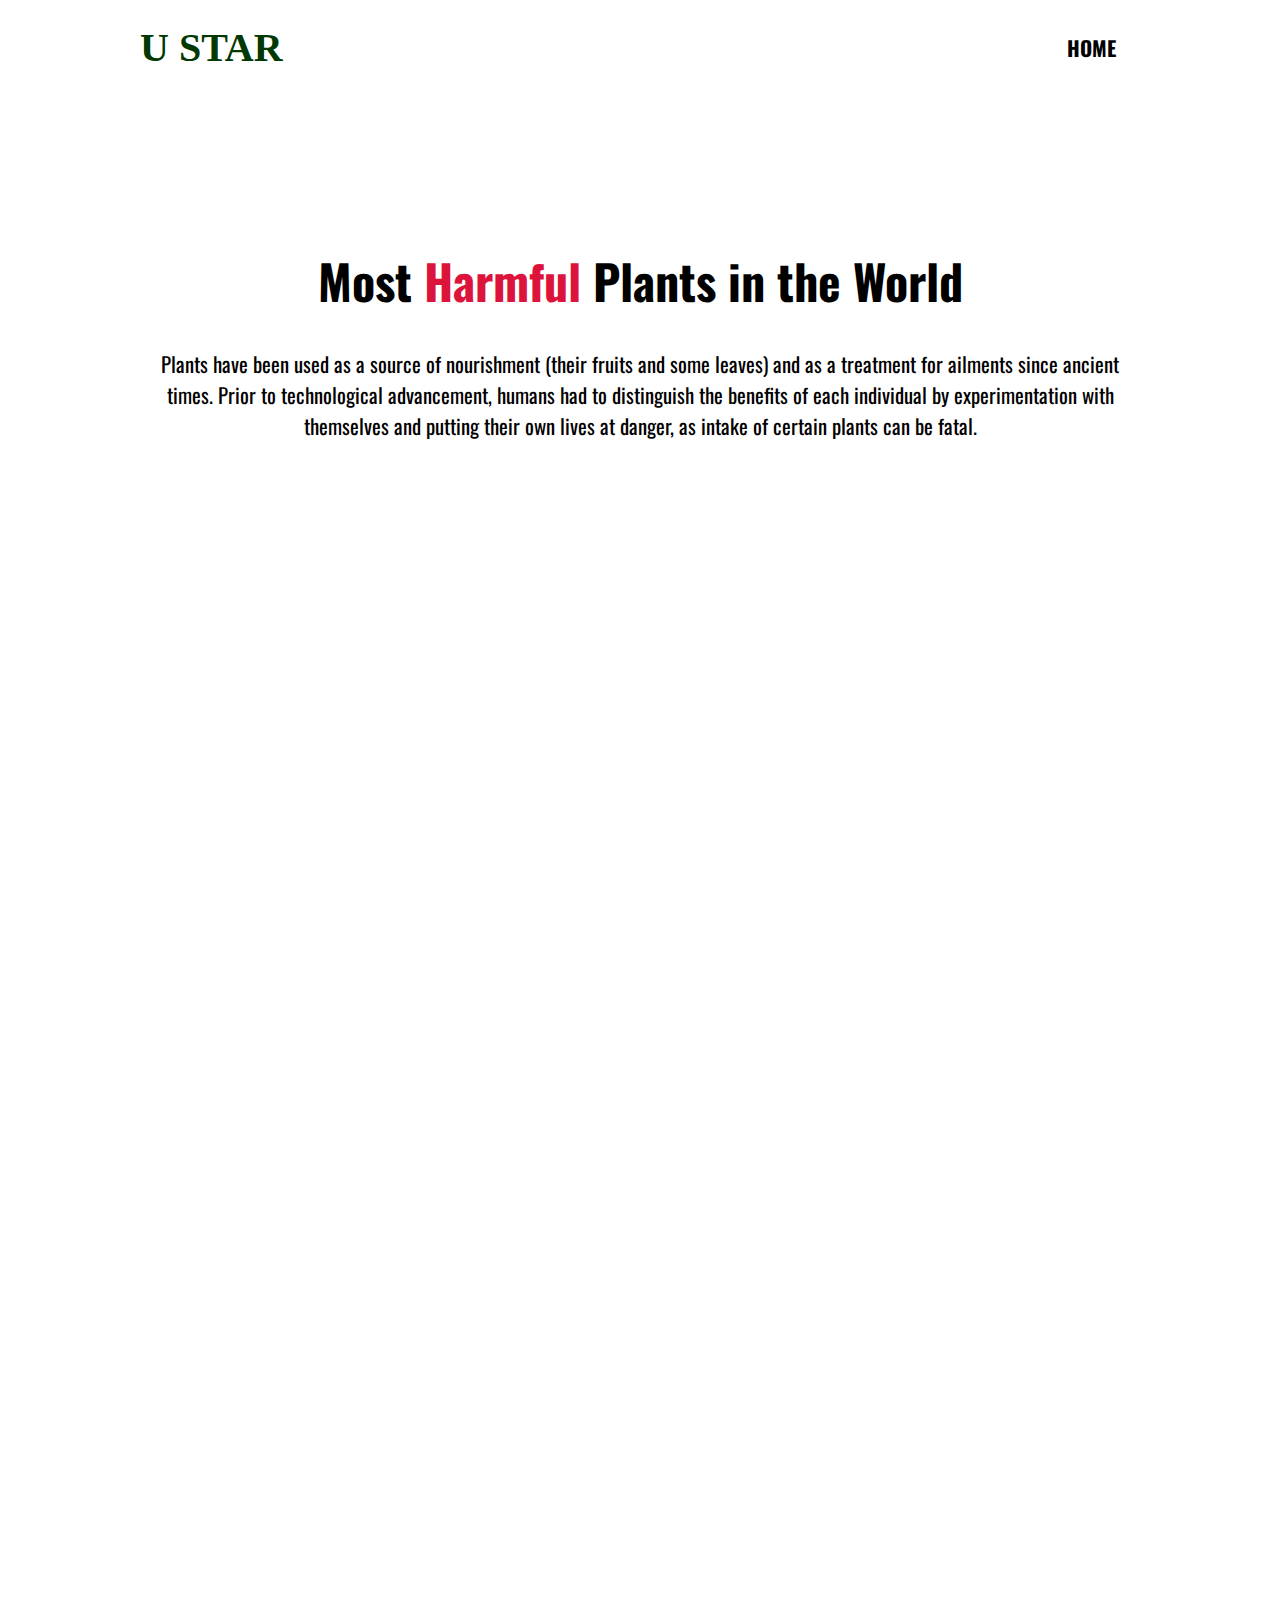
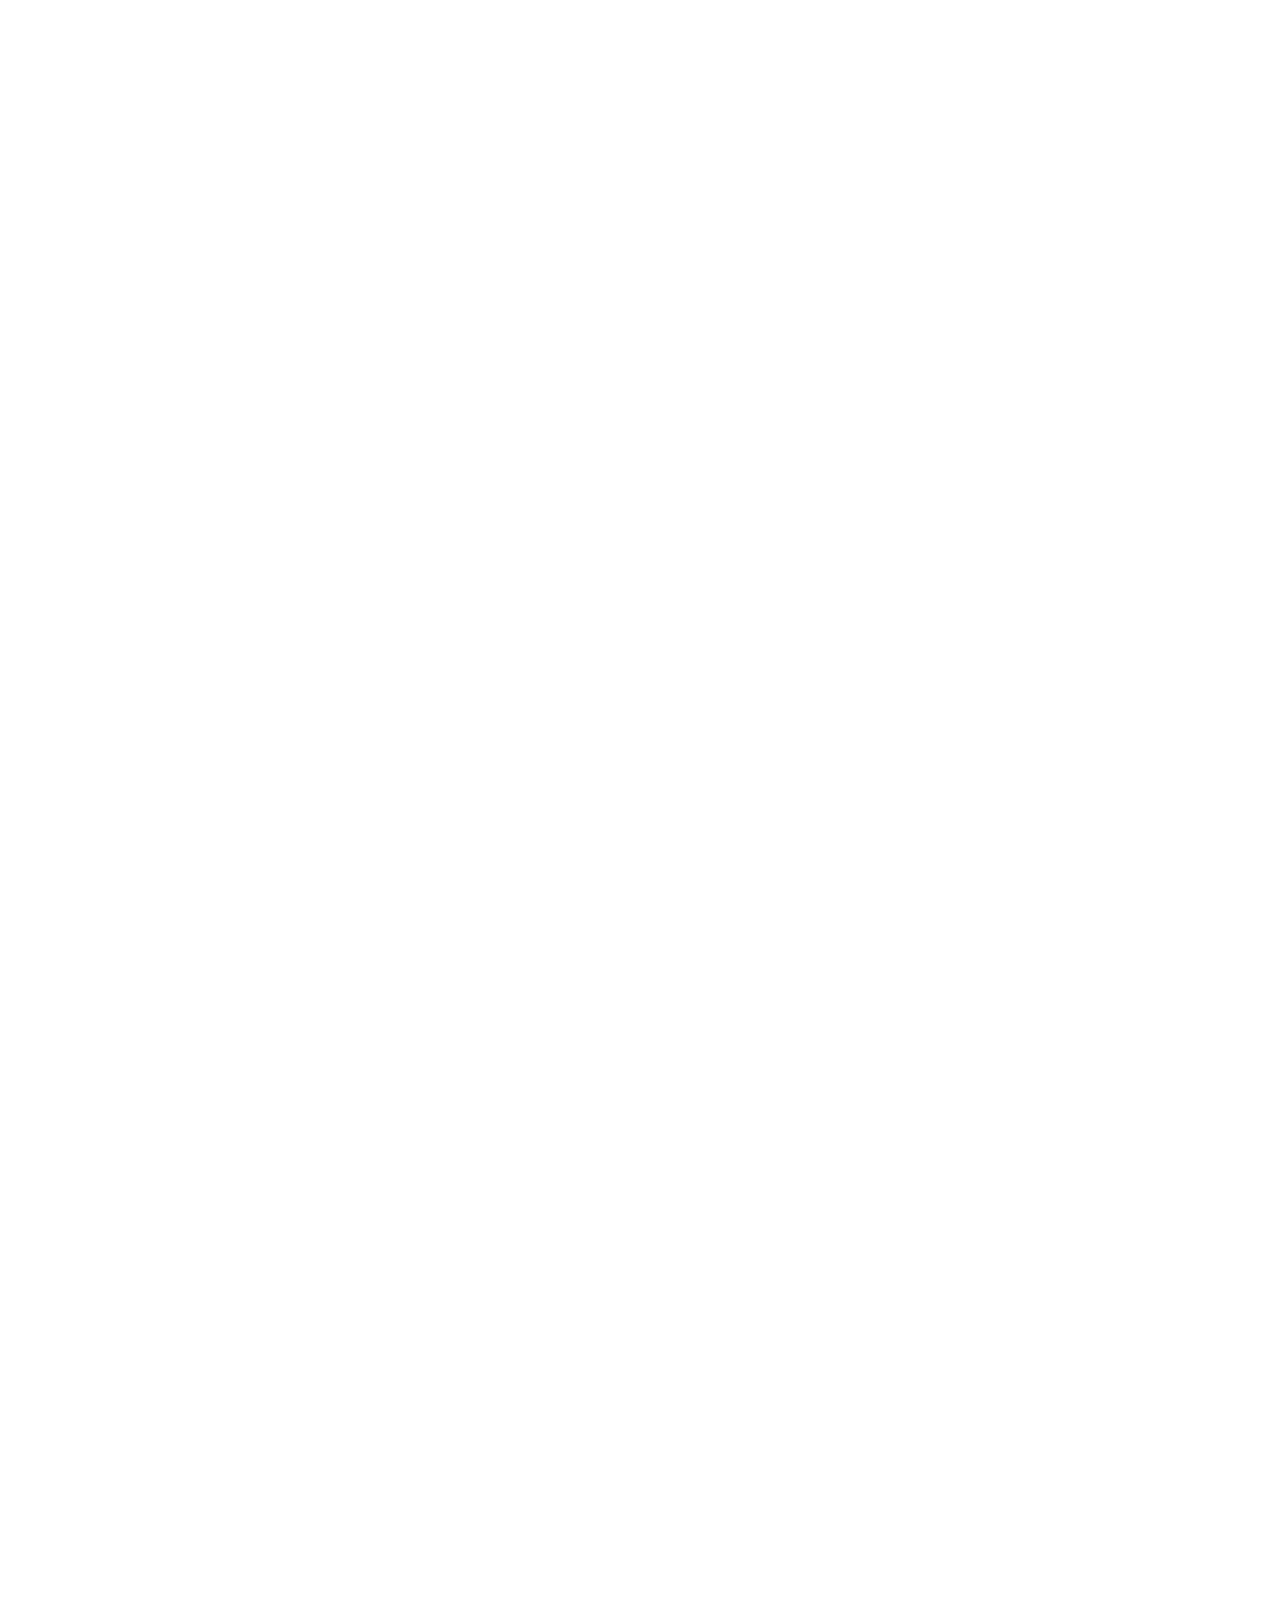
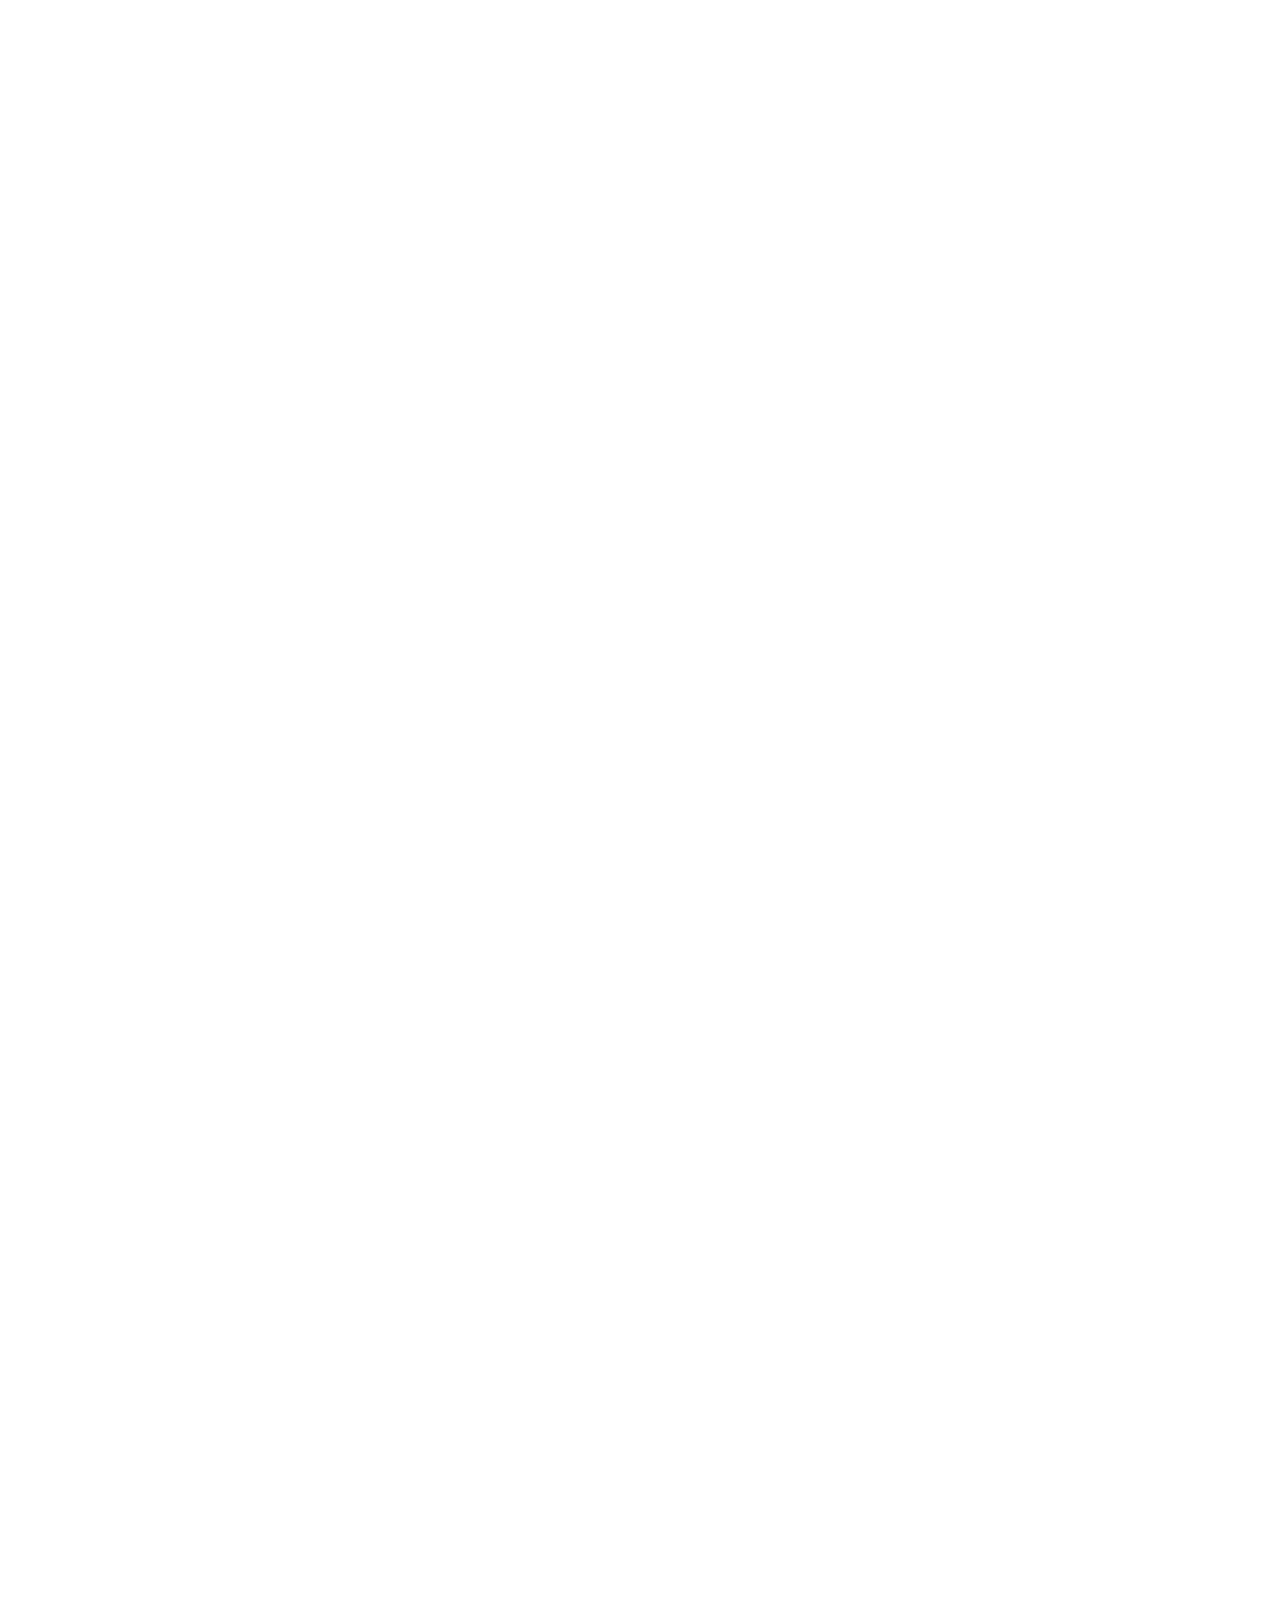
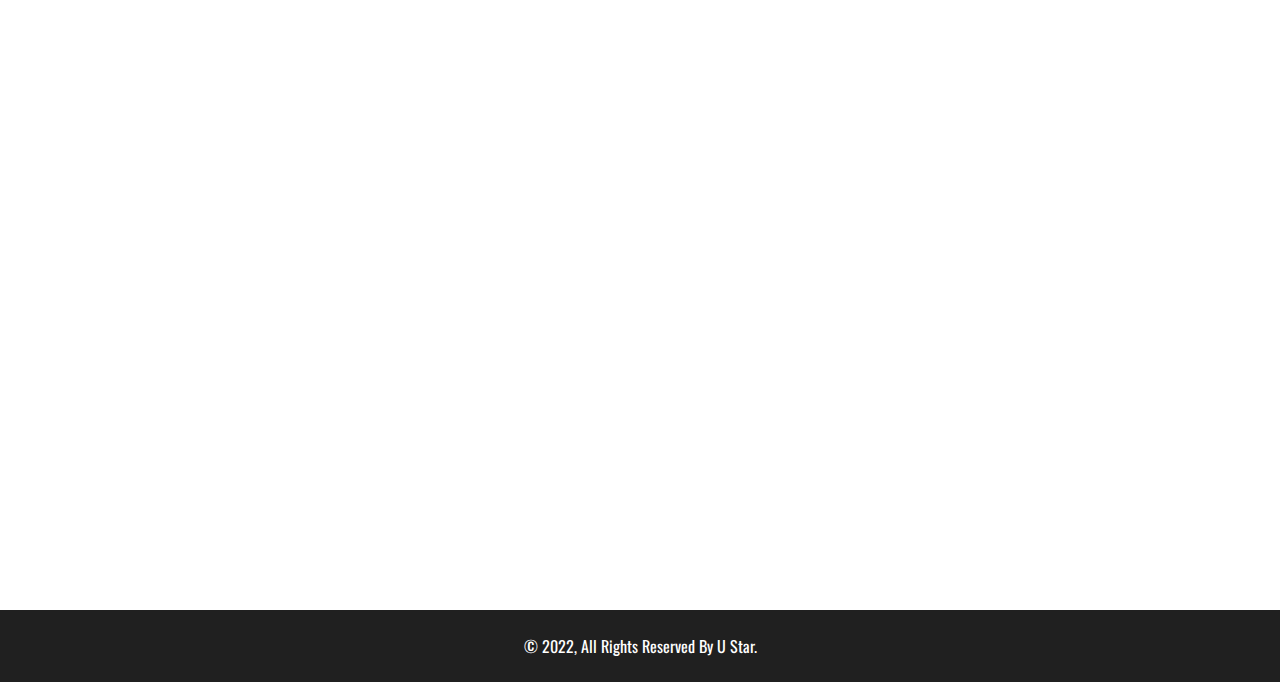
==== index.html @ aa9c6ca1 "Online flowers information website(Blog)" ====
<html lang="en">
<head>
  <meta charset="UTF-8">
  <meta http-equiv="X-UA-Compatible" content="IE=edge">
  <meta name="viewport" content="width=device-width, initial-scale=1.0">
  <link rel="stylesheet" href="https://unpkg.com/aos@next/dist/aos.css" />
  <link rel="stylesheet" href="style.css">
  <title>Blog Website</title>
</head>
<body>
  <div class="container">
    <header class="header">
      <div class="logo">U STAR</div>
      <nav>
        <ul>
          <li><a href="home-index.html">HOME</a></li>  
        </ul>
      </nav>
    </header>
    
    <section class="hero">
      <h1>Most <span>Harmful</span> Plants in the World</h1>
      <p>Plants have been used as a source of nourishment (their fruits and some leaves) and as a treatment for ailments since ancient times. Prior to technological advancement, humans had to distinguish the benefits of each individual by experimentation with themselves and putting their own lives at danger, as intake of certain plants can be fatal.</p>
    </section>

    <main>
      <section class="card" data-aos="fade-left">
        <img src="C:/Users/Admin/Documents/Blog site/Blog-Website/blog img/plant-1.jpg" alt="Plant 1">
        <div>
          <h3>Here is the Plant One</h3>
          <p class="publish-date">by u star on june 11,2022</p>
          <p>Actaea pachypoda, the white baneberry or doll's-eyes, is a species of flowering plant in the genus Actaea, of the family Ranunculaceae. The plant is native to eastern North America, in eastern Canada, and the Midwestern and Eastern United States</p>
          <a href="C:/Users/Admin/Documents/Blog site/Blog-Website/info/blog.html"class="btn">Actaea pachypoda&nbsp;&nbsp;&nbsp;&nbsp;&nbsp;&nbsp;</a>
        </div>
      </section>

      <section class="card" data-aos="fade-right">
        <img src="C:/Users/Admin/Documents/Blog site/Blog-Website/blog img/plant-2.jpg" alt="Plant 2">
        <div>
          <h3>Here is the Plant Two</h3>
          <p class="publish-date">by u star on june 11,2022</p>
          <p>Dieffenbachia seguine, also known as dumbcane, or tuftroot, is a species of Dieffenbachia native to the tropical Americas—from southern Mexico, through Central America, to northern South America and Brazil. It is also native to several Caribbean islands, including Puerto Rico</p>
          <a href="C:/Users/Admin/Documents/Blog site/Blog-Website/info/blog 2.html"class="btn">Dieffenbachia seguine&nbsp;&nbsp;&nbsp;&nbsp;&nbsp;&nbsp;</a>
        </div>
      </section>

      <section class="card" data-aos="fade-left">
        <img src="C:/Users/Admin/Documents/Blog site/Blog-Website/blog img/plant-3.jpg" alt="Plant 3">
        <div>
          <h3>Here is the Plant Three</h3>
          <p class="publish-date">by u star on june 11,2022</p>
          <p>Rafflesia arnoldii, the corpse flower or giant padma, is a species of flowering plant in the parasitic genus Rafflesia. It is noted for producing the largest individual flower on Earth. It has a strong and unpleasant odor of decaying flesh. It is native to the rainforests of Sumatra and Borneo.</p>
          <a href="C:/Users/Admin/Documents/Blog site/Blog-Website/info/blog 3.html"class="btn">Rafflesia arnoldii&nbsp;&nbsp;&nbsp;&nbsp;&nbsp;&nbsp;</a>
        </div>
      </section>

      <section class="card" data-aos="fade-right">
        <img src="C:/Users/Admin/Documents/Blog site/Blog-Website/blog img/plant-4.jpeg" alt="Plant 4">
        <div>
          <h3>Here is the Plant Four</h3>
          <p class="publish-date">by u star on june 11,2022</p>
          <p>Parthenium hysterophorus is a species of flowering plant in the family Asteraceae. It is native to the American tropics. Common names include Santa-Maria, Santa Maria feverfew, whitetop weed, and famine weed. In India, it is locally known as carrot grass, congress grass or Gajar Ghas.</p>
          <a href="C:/Users/Admin/Documents/Blog site/Blog-Website/info/blog 4.html"class="btn">Parthenium hysterophorus&nbsp;&nbsp;&nbsp;&nbsp;&nbsp;&nbsp;</a>
        </div>
      </section>

      <section class="card" data-aos="fade-left">
        <img src="C:/Users/Admin/Documents/Blog site/Blog-Website/blog img/plant-5.jpg" alt="Plant 5">
        <div>
          <h3>Here is the Plant Five</h3>
          <p class="publish-date">by u star on june 11,2022</p>
          <p>Cotoneaster frigidus, the tree cotoneaster, is a species of flowering plant in the genus Cotoneaster of the family Rosaceae, native to the Himalayas. It is a deciduous tree or shrub growing to 10 metres.</p>
          <a href="C:/Users/Admin/Documents/Blog site/Blog-Website/info/blog 5.html"class="btn">Cotoneaster frigidus&nbsp;&nbsp;&nbsp;&nbsp;&nbsp;&nbsp;</a>
        </div>
      </section>
      
      <section class="card" data-aos="fade-right">
        <img src="C:/Users/Admin/Documents/Blog site/Blog-Website/blog img/plant-6.jpg" alt="Plant 6">
        <div>
          <h3>Here is the Plant six</h3>
          <p class="publish-date">by u star on june 11,2022</p>
          <p>Poison ivy is a type of allergenic plant in the genus Toxicodendron native to Asia and North America.</p>
          <a href="C:/Users/Admin/Documents/Blog site/Blog-Website/info/blog 6.html"class="btn">poison ivy&nbsp;&nbsp;&nbsp;&nbsp;&nbsp;&nbsp;</a>
        </div>
      </section>

      <section class="card" data-aos="fade-left">
        <img src="C:/Users/Admin/Documents/Blog site/Blog-Website/blog img/plant-7.jpg" alt="Plant 7">
        <div>
          <h3>Here is the Plant seven</h3>
          <p class="publish-date">by u star on june 11,2022</p>
          <p>Drosera rotundifolia, the round-leaved sundew, roundleaf sundew, or common sundew, is a carnivorous species of flowering plant that grows in bogs, marshes and fens.</p>
          <a href="C:/Users/Admin/Documents/Blog site/Blog-Website/info/blog 7.html"class="btn">Round-leaved sundew&nbsp;&nbsp;&nbsp;&nbsp;&nbsp;&nbsp;</a>
        </div>
      </section>

      <section class="card" data-aos="fade-right">
        <img src="C:/Users/Admin/Documents/Blog site/Blog-Website/blog img/plant-8.jpg" alt="Plant 8">
        <div>
          <h3>Here is the Plant eight</h3>
          <p class="publish-date">by u star on june 11,2022</p>
          <p>Nepenthes truncata is a tropical pitcher plant endemic to the Philippines. It is known from the islands of Dinagat, Leyte, and Mindanao. The species grows at an elevation of 0–1500 m above sea level.</p>
          <a href="C:/Users/Admin/Documents/Blog site/Blog-Website/info/blog 8.html"class="btn">Nepenthes truncata&nbsp;&nbsp;&nbsp;&nbsp;&nbsp;&nbsp;</a>
        </div>
      </section>

      <section class="card" data-aos="fade-left">
        <img src="C:/Users/Admin/Documents/Blog site/Blog-Website/blog img/plant-9.jpg" alt="Plant 9">
        <div>
          <h3>Here is the Plant nine</h3>
          <p class="publish-date">by u star on june 11,2022</p>
          <p>Drakaea glyptodon, commonly known as king in his carriage is a species of orchid endemic to the south–west of Western Australia. It is pollinated by a single species of male thynnid wasp using sexual deception. The orchid's labellum is similar in shape and scent to a flightless female thynnid wasp.</p>
          <a href="C:/Users/Admin/Documents/Blog site/Blog-Website/info/blog 9.html"class="btn">Drakaea glyptodon&nbsp;&nbsp;&nbsp;&nbsp;&nbsp;&nbsp;</a>
        </div>
      </section>

      <section class="card" data-aos="fade-right">
        <img src="C:/Users/Admin/Documents/Blog site/Blog-Website/blog img/plant-10.jpg" alt="Plant 10">
        <div>
          <h3>Here is the Plant ten</h3>
          <p class="publish-date">by u star on june 11,2022</p>
          <p>Nerium oleander, most commonly known as oleander or nerium, is a shrub or small tree cultivated worldwide in temperate and subtropical areas as an ornamental and landscaping plant. It is the only species currently classified in the genus Nerium, belonging to subfamily Apocynoideae of the dogbane family Apocynaceae</p>
          <a href="C:/Users/Admin/Documents/Blog site/Blog-Website/info/blog 10.html"class="btn">Nerium&nbsp;&nbsp;&nbsp;&nbsp;&nbsp;&nbsp;</a>
        </div>
      </section>
    </main>
  </div>

  <div class="footer">
    &copy; 2022, All rights reserved by U star.
  </div>

  <script src="https://unpkg.com/aos@next/dist/aos.js"></script>
  <script>
    AOS.init({
      offset: 400,
      dely: 0,
      duration: 1000
    });
  </script>
</body>
</html>
---- style.css ----
@import url('https://fonts.googleapis.com/css2?family=Oswald:wght@200&display=swap');

*,
*::before,
*::after {
  margin: 0;
  padding: 0;
  box-sizing: border-box;
}

body {
  font-family: 'Oswald', sans-serif;
  font-size: 1.3rem;
  font-weight: 400;
  background-image: url("C:/Users/Admin/Documents/Blog site/Blog-Website/blog img/bg2.jpg");

}

a {
  color:black;
  background:white;
  text-decoration:none;
}

.container {
  max-width: 1000px;
  margin: 0 auto;
}

.header {
  display: flex;
  align-items: center;
  justify-content: space-between;
  padding: 1.5rem 0;
}

.logo {
  font-size: 2.5rem;
  color: rgb(2, 56, 2);
  font-weight: 700;
  font-style: bold;
  font-family: 'Cinzel', serif;
}

nav ul {
  display: flex;
}

nav ul li {
  list-style: none;
}

nav ul li a {
  font-weight: 700;
  padding:  0 1.5rem;
}

.active {
  color: green;
}

.hero {
  height: 55vh;
  display: flex;
  flex-direction: column;
  align-items: center;
  justify-content: center;
  text-align: center;
}

.hero h1 {
  font-size: 3rem;
  margin-bottom: 2rem;
}

.hero h1 span {
  color: crimson;
}

img {
  width: 100%;
}

.card {
  display: grid;
  grid-template-columns: repeat(2, 1fr);
  gap: 2rem;
  margin-bottom: 2rem;
  background: #ececec;
}

.card > div {
  padding: 2rem;
}

.card:nth-child(even) img {
  order: 2;
}

.card img {
  height: 450px;
}

.card h3 {
  font-size: 2rem;
  margin-bottom: 1rem;
}

.publish-date {
  font-size: 1.2rem;
  font-weight: 700;
  margin-bottom: 1rem;
}

.btn {
  display: inline-block;
  text-transform: capitalize;
  background: green;
  color: #fff;
  padding: .8rem 1.8rem;
  margin-top: 2rem;
  cursor: pointer;
  transition: opacity .2s ease;
}

.btn:hover {
  opacity: .8;
}

.footer {
  font-size: 1rem;
  background: #202020;
  padding: 1.5rem 0;
  color: #fff;
  text-align: center;
  text-transform: capitalize;
}

@media(max-width: 1080px) {
  .container {
    padding: 0 5%;
  }
}

@media(max-width: 700px) {
  body {
    font-size: 1.2rem;
  }

  .hero h1,
  .logo {
    font-size: 2rem;
  }

  .card {
    display: block;
  }
}
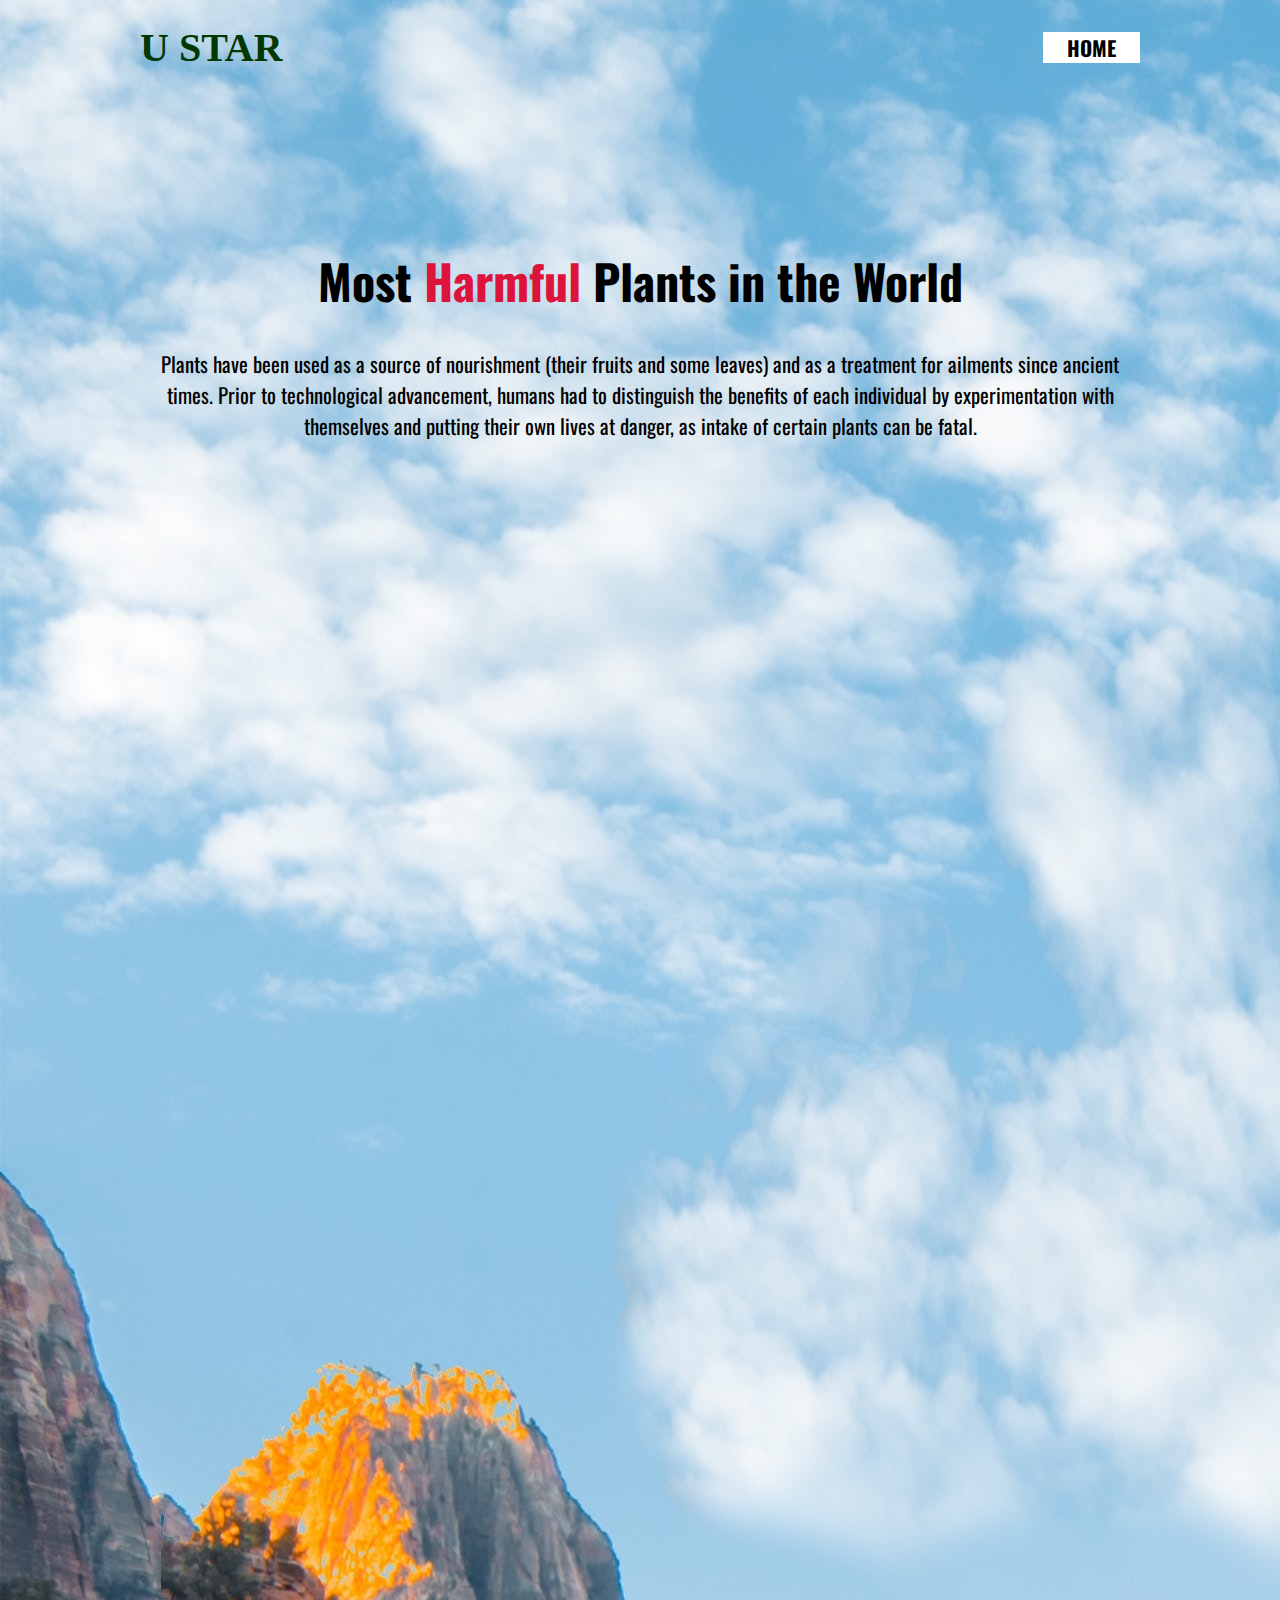
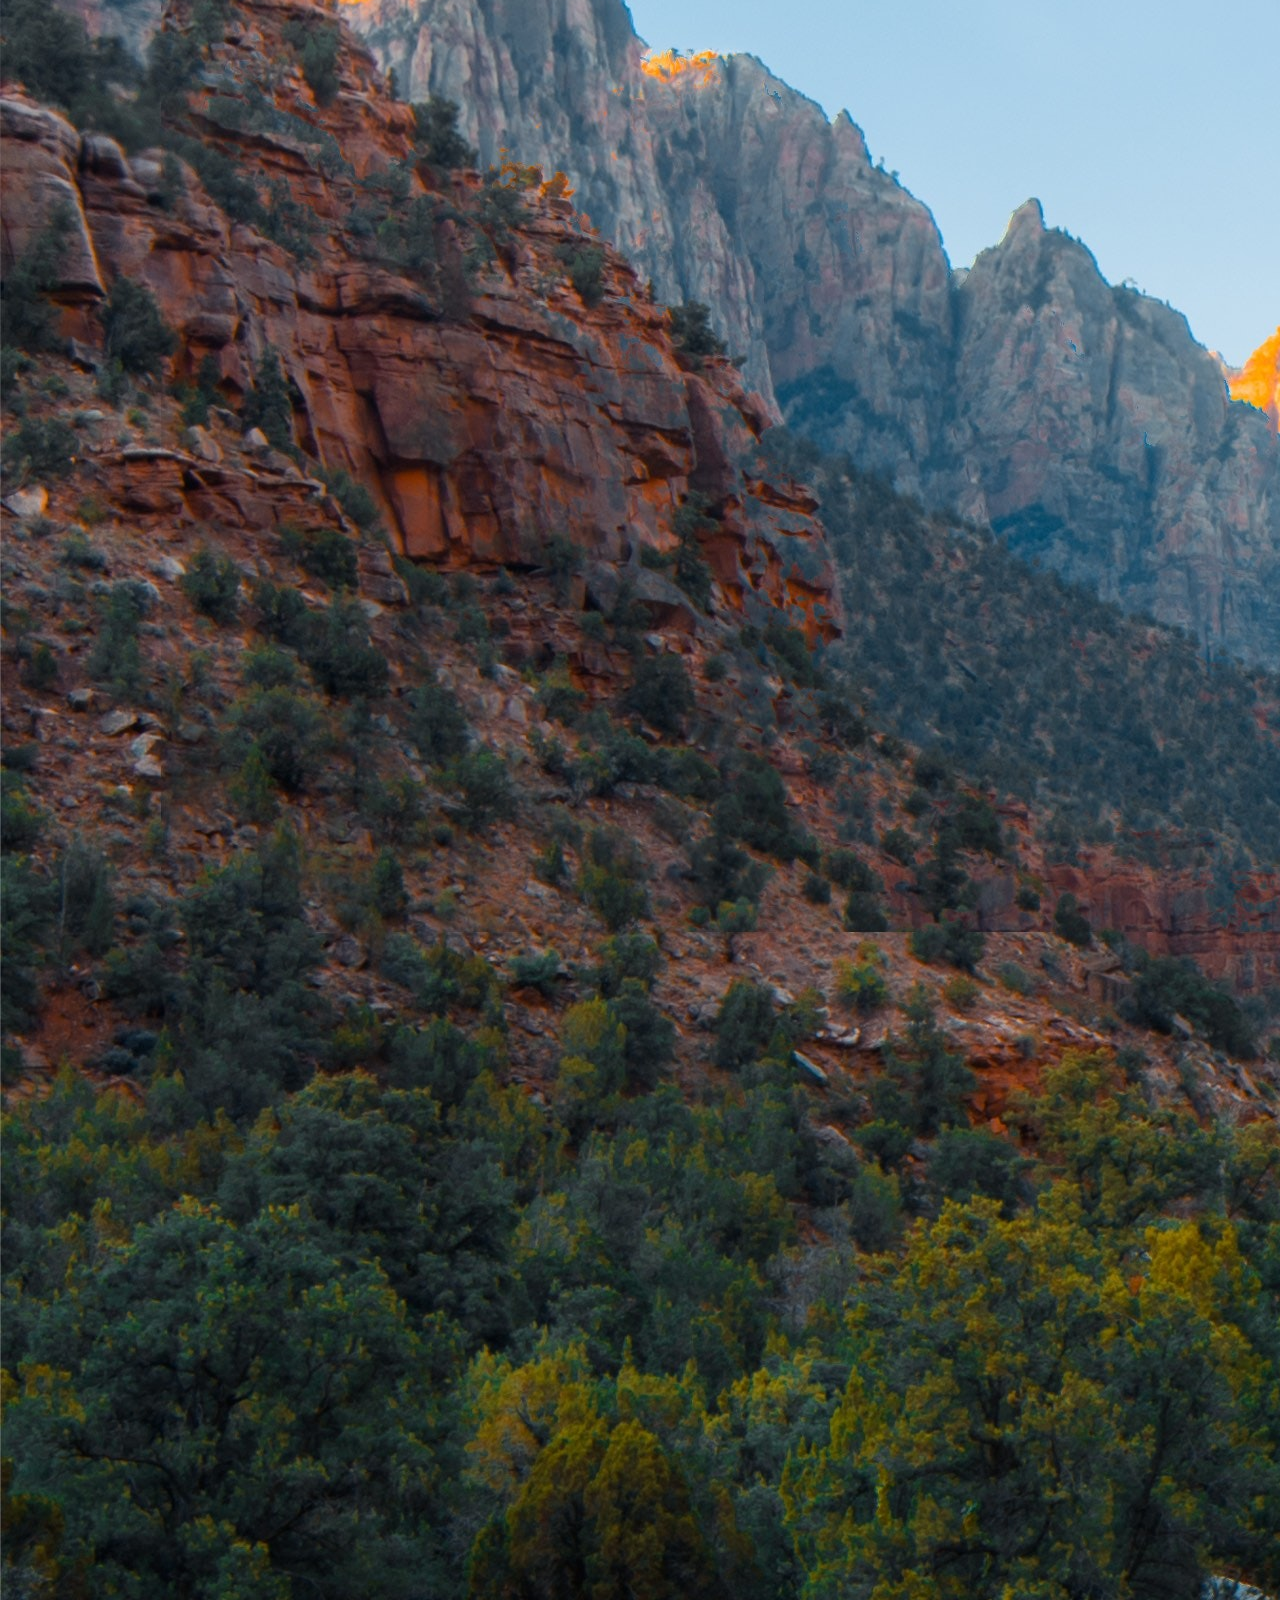
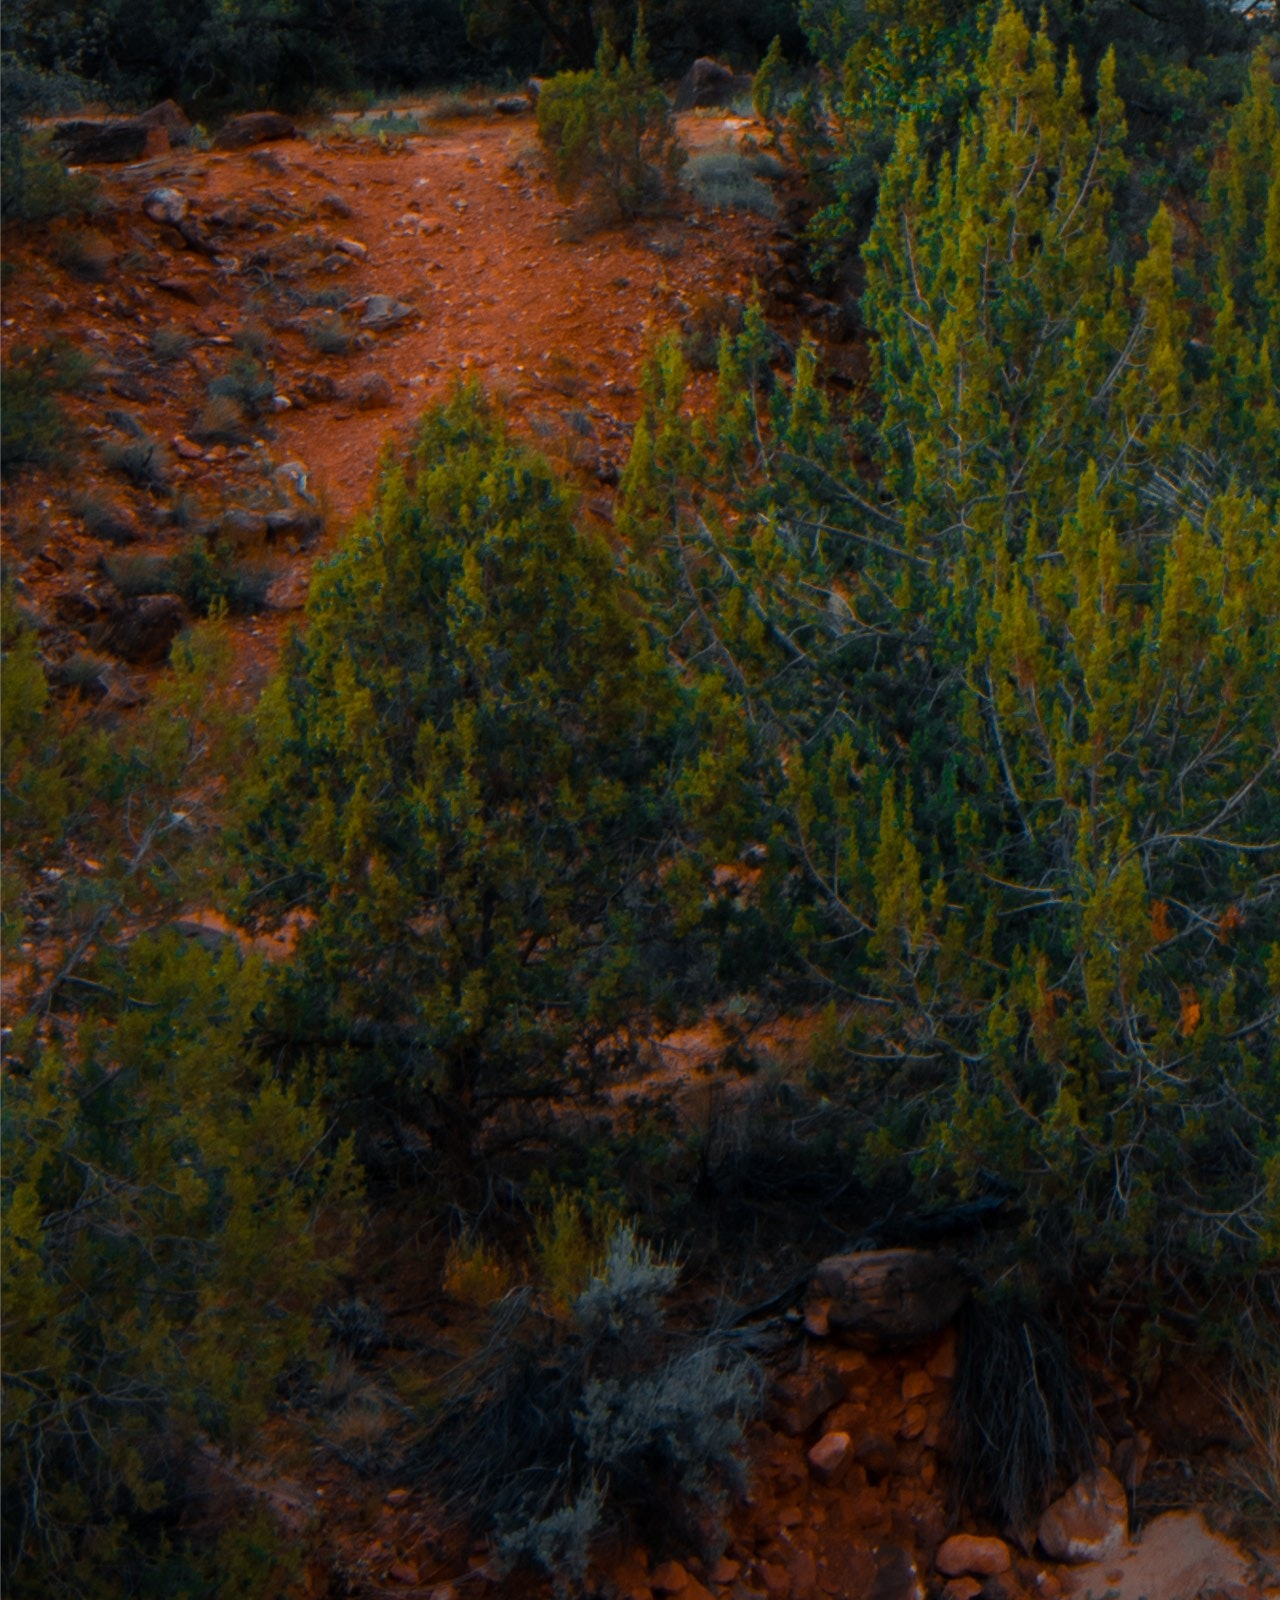
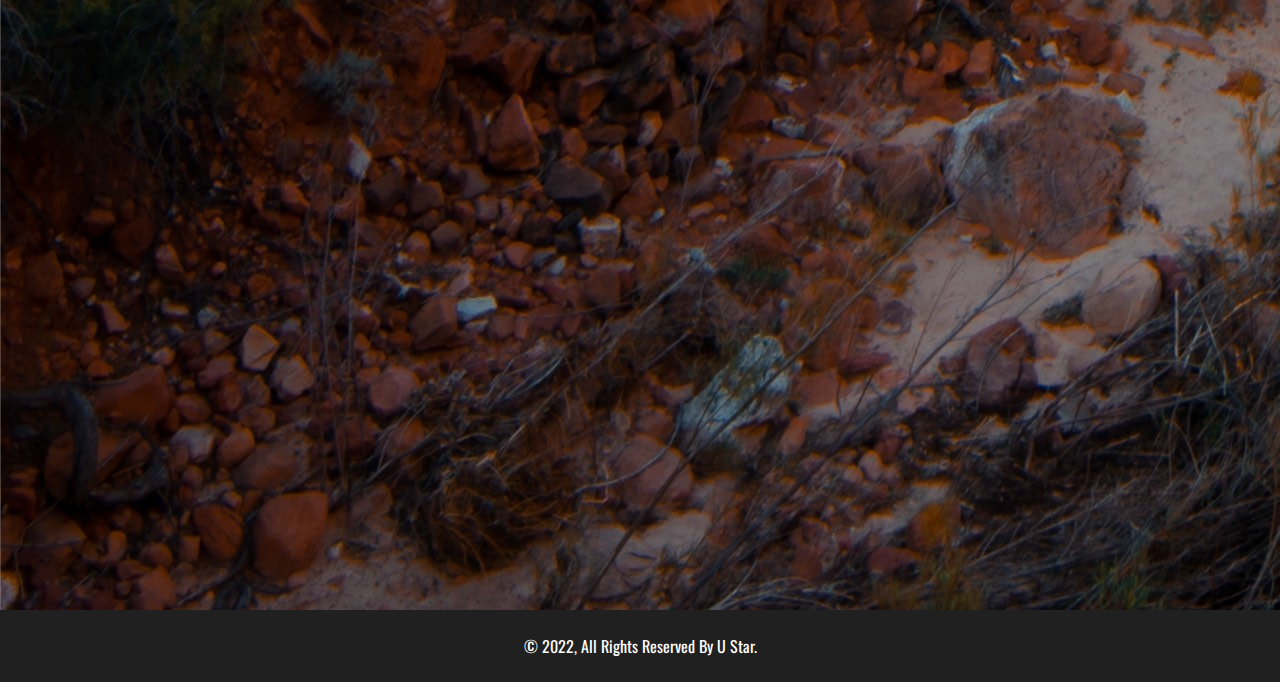
==== commit 9b7cd242: "initial-commit" ====
--- a/index.html
+++ b/index.html
@@ -25,102 +25,102 @@
 
     <main>
       <section class="card" data-aos="fade-left">
-        <img src="C:/Users/Admin/Documents/Blog site/Blog-Website/blog img/plant-1.jpg" alt="Plant 1">
+        <img src="./blog img/plant-1.jpg" alt="Plant 1">
         <div>
           <h3>Here is the Plant One</h3>
           <p class="publish-date">by u star on june 11,2022</p>
           <p>Actaea pachypoda, the white baneberry or doll's-eyes, is a species of flowering plant in the genus Actaea, of the family Ranunculaceae. The plant is native to eastern North America, in eastern Canada, and the Midwestern and Eastern United States</p>
-          <a href="C:/Users/Admin/Documents/Blog site/Blog-Website/info/blog.html"class="btn">Actaea pachypoda&nbsp;&nbsp;&nbsp;&nbsp;&nbsp;&nbsp;</a>
+          <a href="./info/blog.html"class="btn">Actaea pachypoda&nbsp;&nbsp;&nbsp;&nbsp;&nbsp;&nbsp;</a>
         </div>
       </section>
 
       <section class="card" data-aos="fade-right">
-        <img src="C:/Users/Admin/Documents/Blog site/Blog-Website/blog img/plant-2.jpg" alt="Plant 2">
+        <img src="./blog img/plant-2.jpg" alt="Plant 2">
         <div>
           <h3>Here is the Plant Two</h3>
           <p class="publish-date">by u star on june 11,2022</p>
           <p>Dieffenbachia seguine, also known as dumbcane, or tuftroot, is a species of Dieffenbachia native to the tropical Americas—from southern Mexico, through Central America, to northern South America and Brazil. It is also native to several Caribbean islands, including Puerto Rico</p>
-          <a href="C:/Users/Admin/Documents/Blog site/Blog-Website/info/blog 2.html"class="btn">Dieffenbachia seguine&nbsp;&nbsp;&nbsp;&nbsp;&nbsp;&nbsp;</a>
+          <a href="./info/blog 2.html"class="btn">Dieffenbachia seguine&nbsp;&nbsp;&nbsp;&nbsp;&nbsp;&nbsp;</a>
         </div>
       </section>
 
       <section class="card" data-aos="fade-left">
-        <img src="C:/Users/Admin/Documents/Blog site/Blog-Website/blog img/plant-3.jpg" alt="Plant 3">
+        <img src="./blog img/plant-3.jpg" alt="Plant 3">
         <div>
           <h3>Here is the Plant Three</h3>
           <p class="publish-date">by u star on june 11,2022</p>
           <p>Rafflesia arnoldii, the corpse flower or giant padma, is a species of flowering plant in the parasitic genus Rafflesia. It is noted for producing the largest individual flower on Earth. It has a strong and unpleasant odor of decaying flesh. It is native to the rainforests of Sumatra and Borneo.</p>
-          <a href="C:/Users/Admin/Documents/Blog site/Blog-Website/info/blog 3.html"class="btn">Rafflesia arnoldii&nbsp;&nbsp;&nbsp;&nbsp;&nbsp;&nbsp;</a>
+          <a href="./info/blog 3.html"class="btn">Rafflesia arnoldii&nbsp;&nbsp;&nbsp;&nbsp;&nbsp;&nbsp;</a>
         </div>
       </section>
 
       <section class="card" data-aos="fade-right">
-        <img src="C:/Users/Admin/Documents/Blog site/Blog-Website/blog img/plant-4.jpeg" alt="Plant 4">
+        <img src="./blog img/plant-4.jpeg" alt="Plant 4">
         <div>
           <h3>Here is the Plant Four</h3>
           <p class="publish-date">by u star on june 11,2022</p>
           <p>Parthenium hysterophorus is a species of flowering plant in the family Asteraceae. It is native to the American tropics. Common names include Santa-Maria, Santa Maria feverfew, whitetop weed, and famine weed. In India, it is locally known as carrot grass, congress grass or Gajar Ghas.</p>
-          <a href="C:/Users/Admin/Documents/Blog site/Blog-Website/info/blog 4.html"class="btn">Parthenium hysterophorus&nbsp;&nbsp;&nbsp;&nbsp;&nbsp;&nbsp;</a>
+          <a href="./info/blog 4.html"class="btn">Parthenium hysterophorus&nbsp;&nbsp;&nbsp;&nbsp;&nbsp;&nbsp;</a>
         </div>
       </section>
 
       <section class="card" data-aos="fade-left">
-        <img src="C:/Users/Admin/Documents/Blog site/Blog-Website/blog img/plant-5.jpg" alt="Plant 5">
+        <img src="./blog img/plant-5.jpg" alt="Plant 5">
         <div>
           <h3>Here is the Plant Five</h3>
           <p class="publish-date">by u star on june 11,2022</p>
           <p>Cotoneaster frigidus, the tree cotoneaster, is a species of flowering plant in the genus Cotoneaster of the family Rosaceae, native to the Himalayas. It is a deciduous tree or shrub growing to 10 metres.</p>
-          <a href="C:/Users/Admin/Documents/Blog site/Blog-Website/info/blog 5.html"class="btn">Cotoneaster frigidus&nbsp;&nbsp;&nbsp;&nbsp;&nbsp;&nbsp;</a>
+          <a href="./info/blog 5.html"class="btn">Cotoneaster frigidus&nbsp;&nbsp;&nbsp;&nbsp;&nbsp;&nbsp;</a>
         </div>
       </section>
       
       <section class="card" data-aos="fade-right">
-        <img src="C:/Users/Admin/Documents/Blog site/Blog-Website/blog img/plant-6.jpg" alt="Plant 6">
+        <img src="./blog img/plant-6.jpg" alt="Plant 6">
         <div>
           <h3>Here is the Plant six</h3>
           <p class="publish-date">by u star on june 11,2022</p>
           <p>Poison ivy is a type of allergenic plant in the genus Toxicodendron native to Asia and North America.</p>
-          <a href="C:/Users/Admin/Documents/Blog site/Blog-Website/info/blog 6.html"class="btn">poison ivy&nbsp;&nbsp;&nbsp;&nbsp;&nbsp;&nbsp;</a>
+          <a href="./info/blog 6.html"class="btn">poison ivy&nbsp;&nbsp;&nbsp;&nbsp;&nbsp;&nbsp;</a>
         </div>
       </section>
 
       <section class="card" data-aos="fade-left">
-        <img src="C:/Users/Admin/Documents/Blog site/Blog-Website/blog img/plant-7.jpg" alt="Plant 7">
+        <img src="./blog img/plant-7.jpg" alt="Plant 7">
         <div>
           <h3>Here is the Plant seven</h3>
           <p class="publish-date">by u star on june 11,2022</p>
           <p>Drosera rotundifolia, the round-leaved sundew, roundleaf sundew, or common sundew, is a carnivorous species of flowering plant that grows in bogs, marshes and fens.</p>
-          <a href="C:/Users/Admin/Documents/Blog site/Blog-Website/info/blog 7.html"class="btn">Round-leaved sundew&nbsp;&nbsp;&nbsp;&nbsp;&nbsp;&nbsp;</a>
+          <a href="./info/blog 7.html"class="btn">Round-leaved sundew&nbsp;&nbsp;&nbsp;&nbsp;&nbsp;&nbsp;</a>
         </div>
       </section>
 
       <section class="card" data-aos="fade-right">
-        <img src="C:/Users/Admin/Documents/Blog site/Blog-Website/blog img/plant-8.jpg" alt="Plant 8">
+        <img src="./blog img/plant-8.jpg" alt="Plant 8">
         <div>
           <h3>Here is the Plant eight</h3>
           <p class="publish-date">by u star on june 11,2022</p>
           <p>Nepenthes truncata is a tropical pitcher plant endemic to the Philippines. It is known from the islands of Dinagat, Leyte, and Mindanao. The species grows at an elevation of 0–1500 m above sea level.</p>
-          <a href="C:/Users/Admin/Documents/Blog site/Blog-Website/info/blog 8.html"class="btn">Nepenthes truncata&nbsp;&nbsp;&nbsp;&nbsp;&nbsp;&nbsp;</a>
+          <a href="./info/blog 8.html"class="btn">Nepenthes truncata&nbsp;&nbsp;&nbsp;&nbsp;&nbsp;&nbsp;</a>
         </div>
       </section>
 
       <section class="card" data-aos="fade-left">
-        <img src="C:/Users/Admin/Documents/Blog site/Blog-Website/blog img/plant-9.jpg" alt="Plant 9">
+        <img src="./blog img/plant-9.jpg" alt="Plant 9">
         <div>
           <h3>Here is the Plant nine</h3>
           <p class="publish-date">by u star on june 11,2022</p>
           <p>Drakaea glyptodon, commonly known as king in his carriage is a species of orchid endemic to the south–west of Western Australia. It is pollinated by a single species of male thynnid wasp using sexual deception. The orchid's labellum is similar in shape and scent to a flightless female thynnid wasp.</p>
-          <a href="C:/Users/Admin/Documents/Blog site/Blog-Website/info/blog 9.html"class="btn">Drakaea glyptodon&nbsp;&nbsp;&nbsp;&nbsp;&nbsp;&nbsp;</a>
+          <a href="./info/blog 9.html"class="btn">Drakaea glyptodon&nbsp;&nbsp;&nbsp;&nbsp;&nbsp;&nbsp;</a>
         </div>
       </section>
 
       <section class="card" data-aos="fade-right">
-        <img src="C:/Users/Admin/Documents/Blog site/Blog-Website/blog img/plant-10.jpg" alt="Plant 10">
+        <img src="./blog img/plant-10.jpg" alt="Plant 10">
         <div>
           <h3>Here is the Plant ten</h3>
           <p class="publish-date">by u star on june 11,2022</p>
           <p>Nerium oleander, most commonly known as oleander or nerium, is a shrub or small tree cultivated worldwide in temperate and subtropical areas as an ornamental and landscaping plant. It is the only species currently classified in the genus Nerium, belonging to subfamily Apocynoideae of the dogbane family Apocynaceae</p>
-          <a href="C:/Users/Admin/Documents/Blog site/Blog-Website/info/blog 10.html"class="btn">Nerium&nbsp;&nbsp;&nbsp;&nbsp;&nbsp;&nbsp;</a>
+          <a href="./info/blog 10.html"class="btn">Nerium&nbsp;&nbsp;&nbsp;&nbsp;&nbsp;&nbsp;</a>
         </div>
       </section>
     </main>
--- a/style.css
+++ b/style.css
@@ -12,7 +12,7 @@
   font-family: 'Oswald', sans-serif;
   font-size: 1.3rem;
   font-weight: 400;
-  background-image: url("C:/Users/Admin/Documents/Blog site/Blog-Website/blog img/bg2.jpg");
+  background-image: url("./blog img/bg2.jpg");
 
 }
 
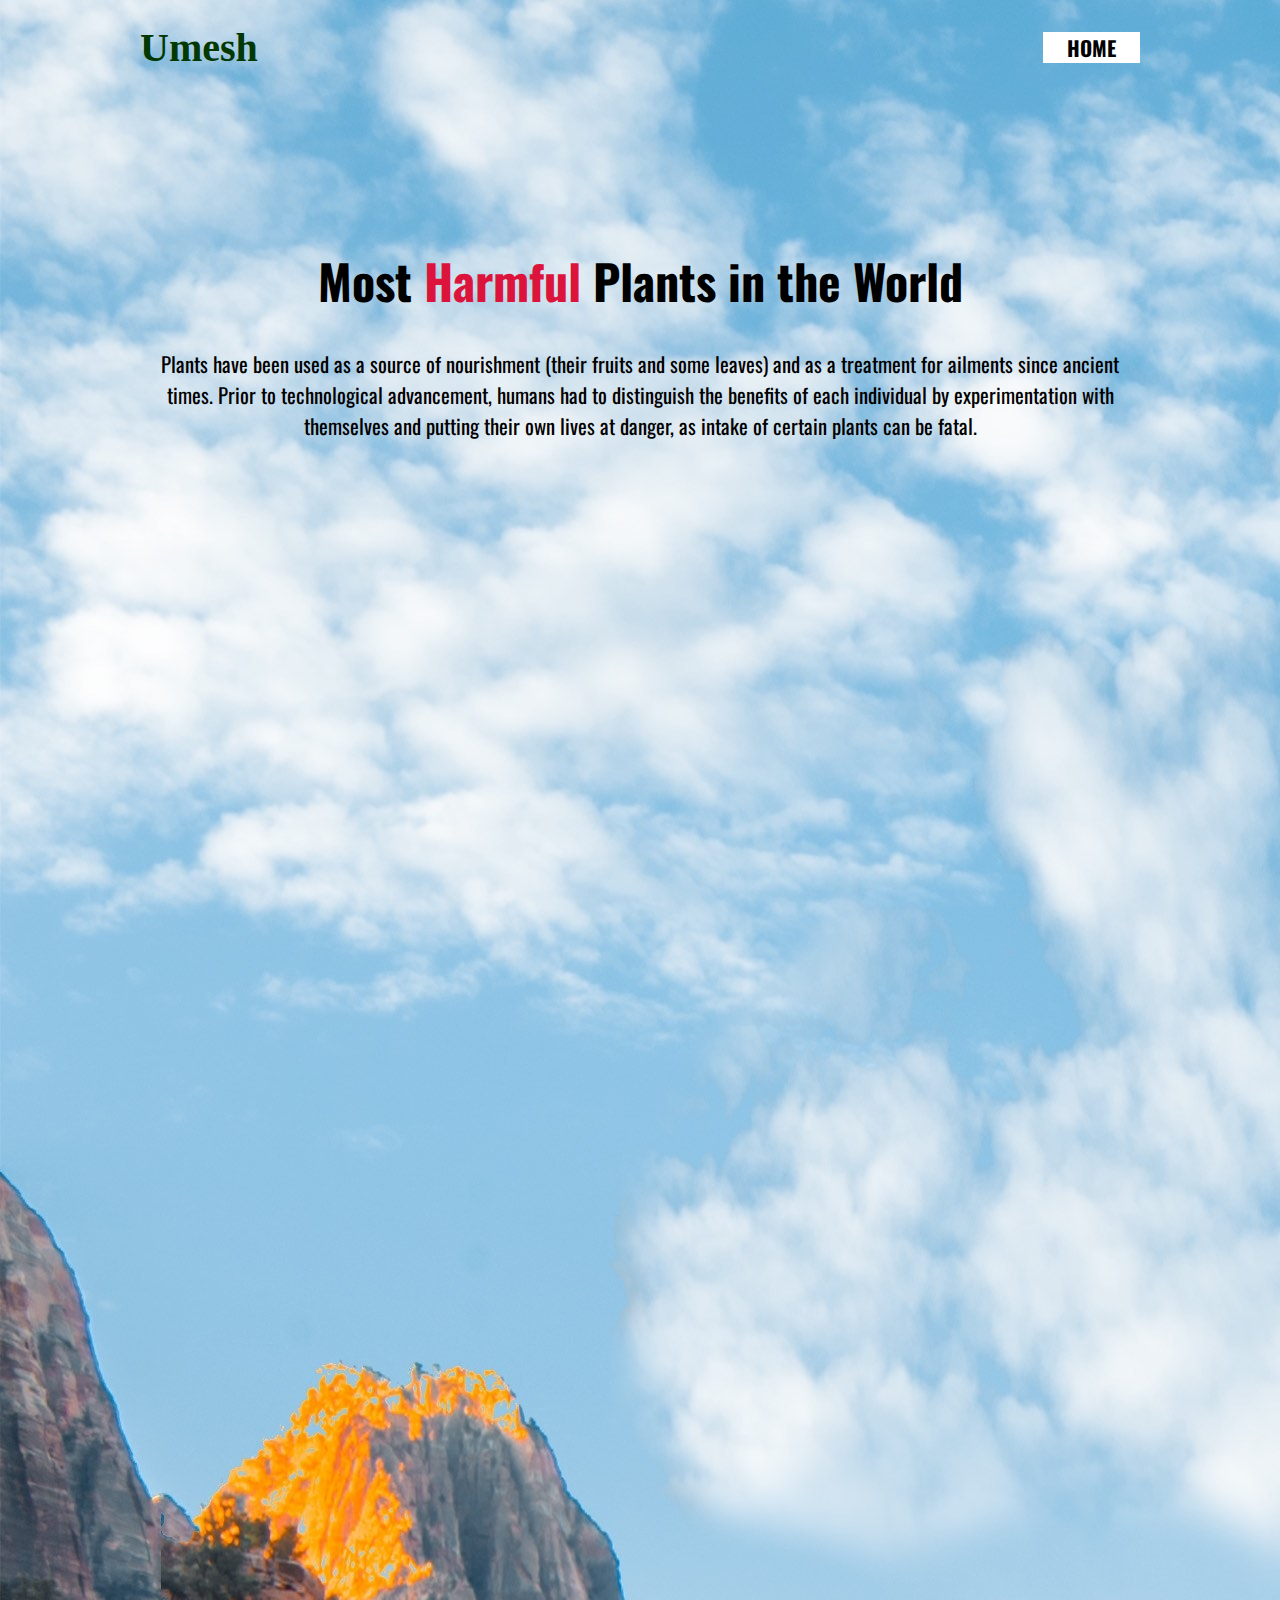
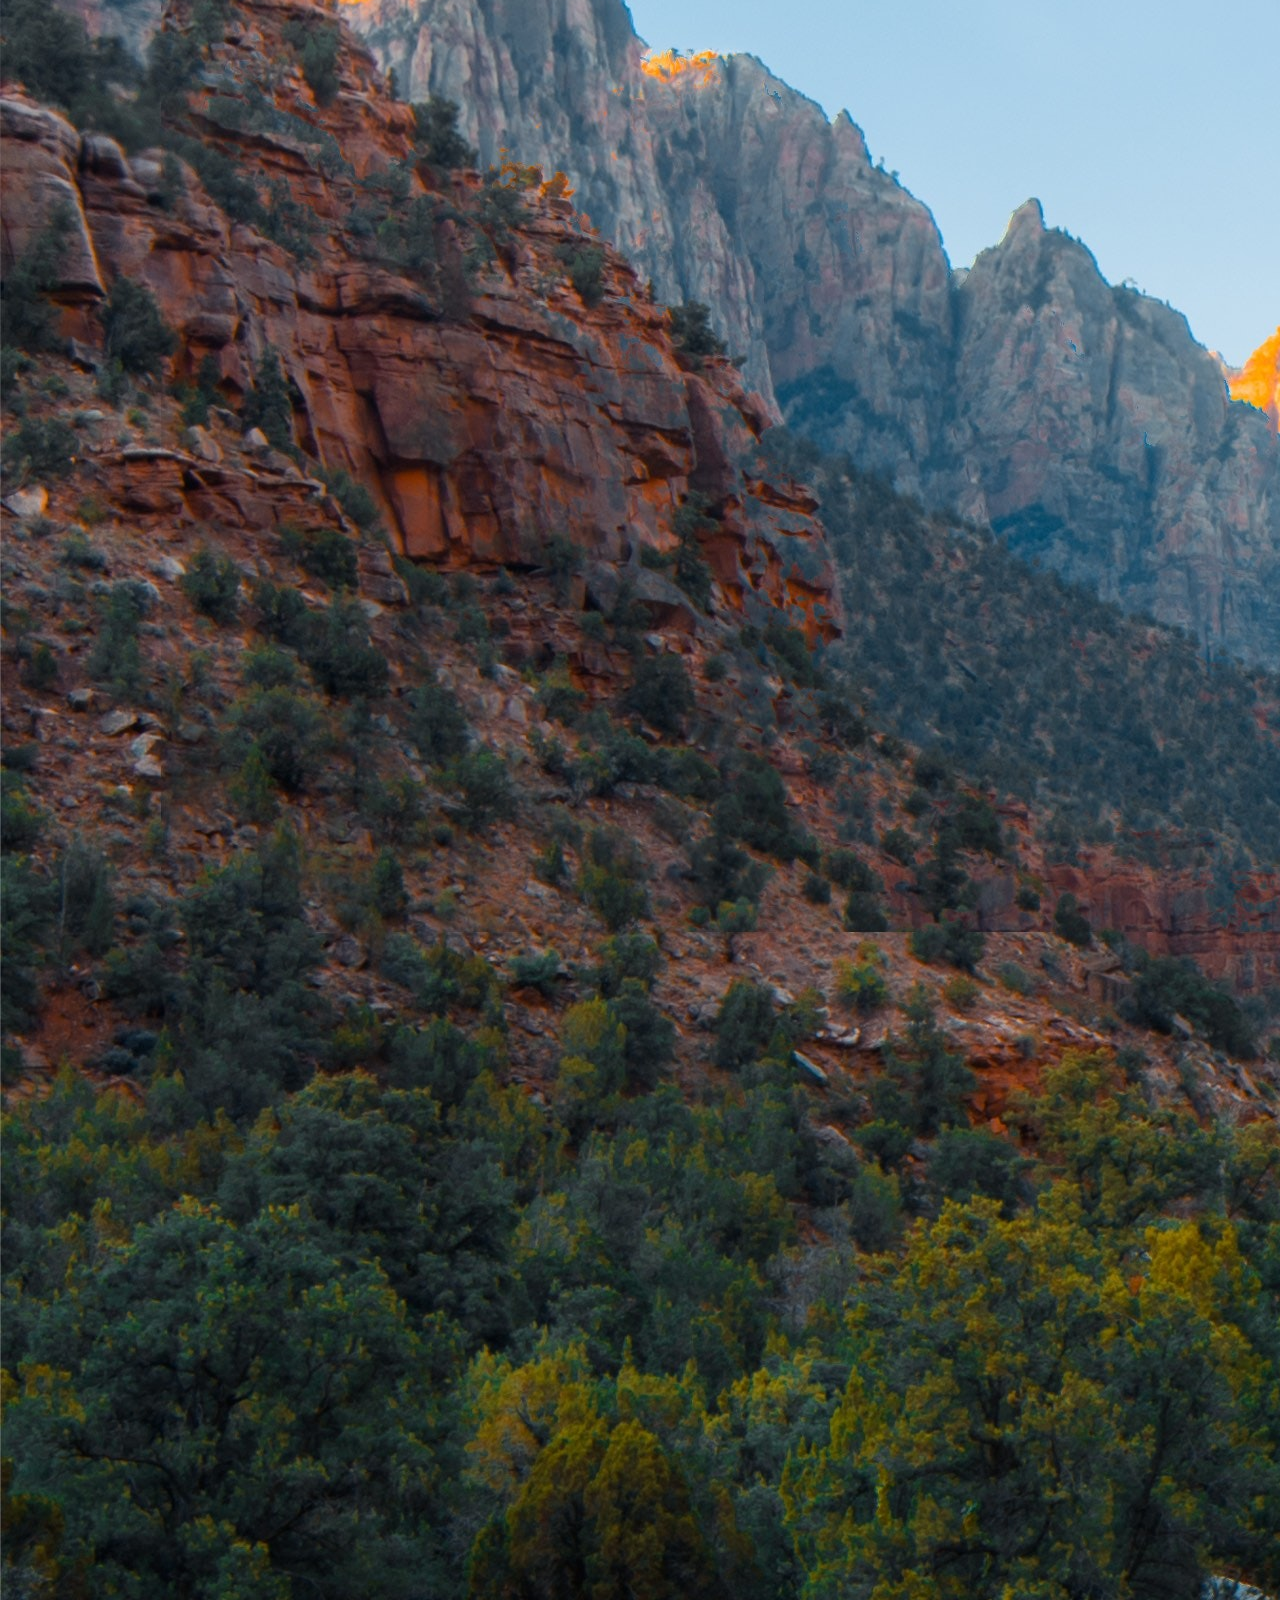
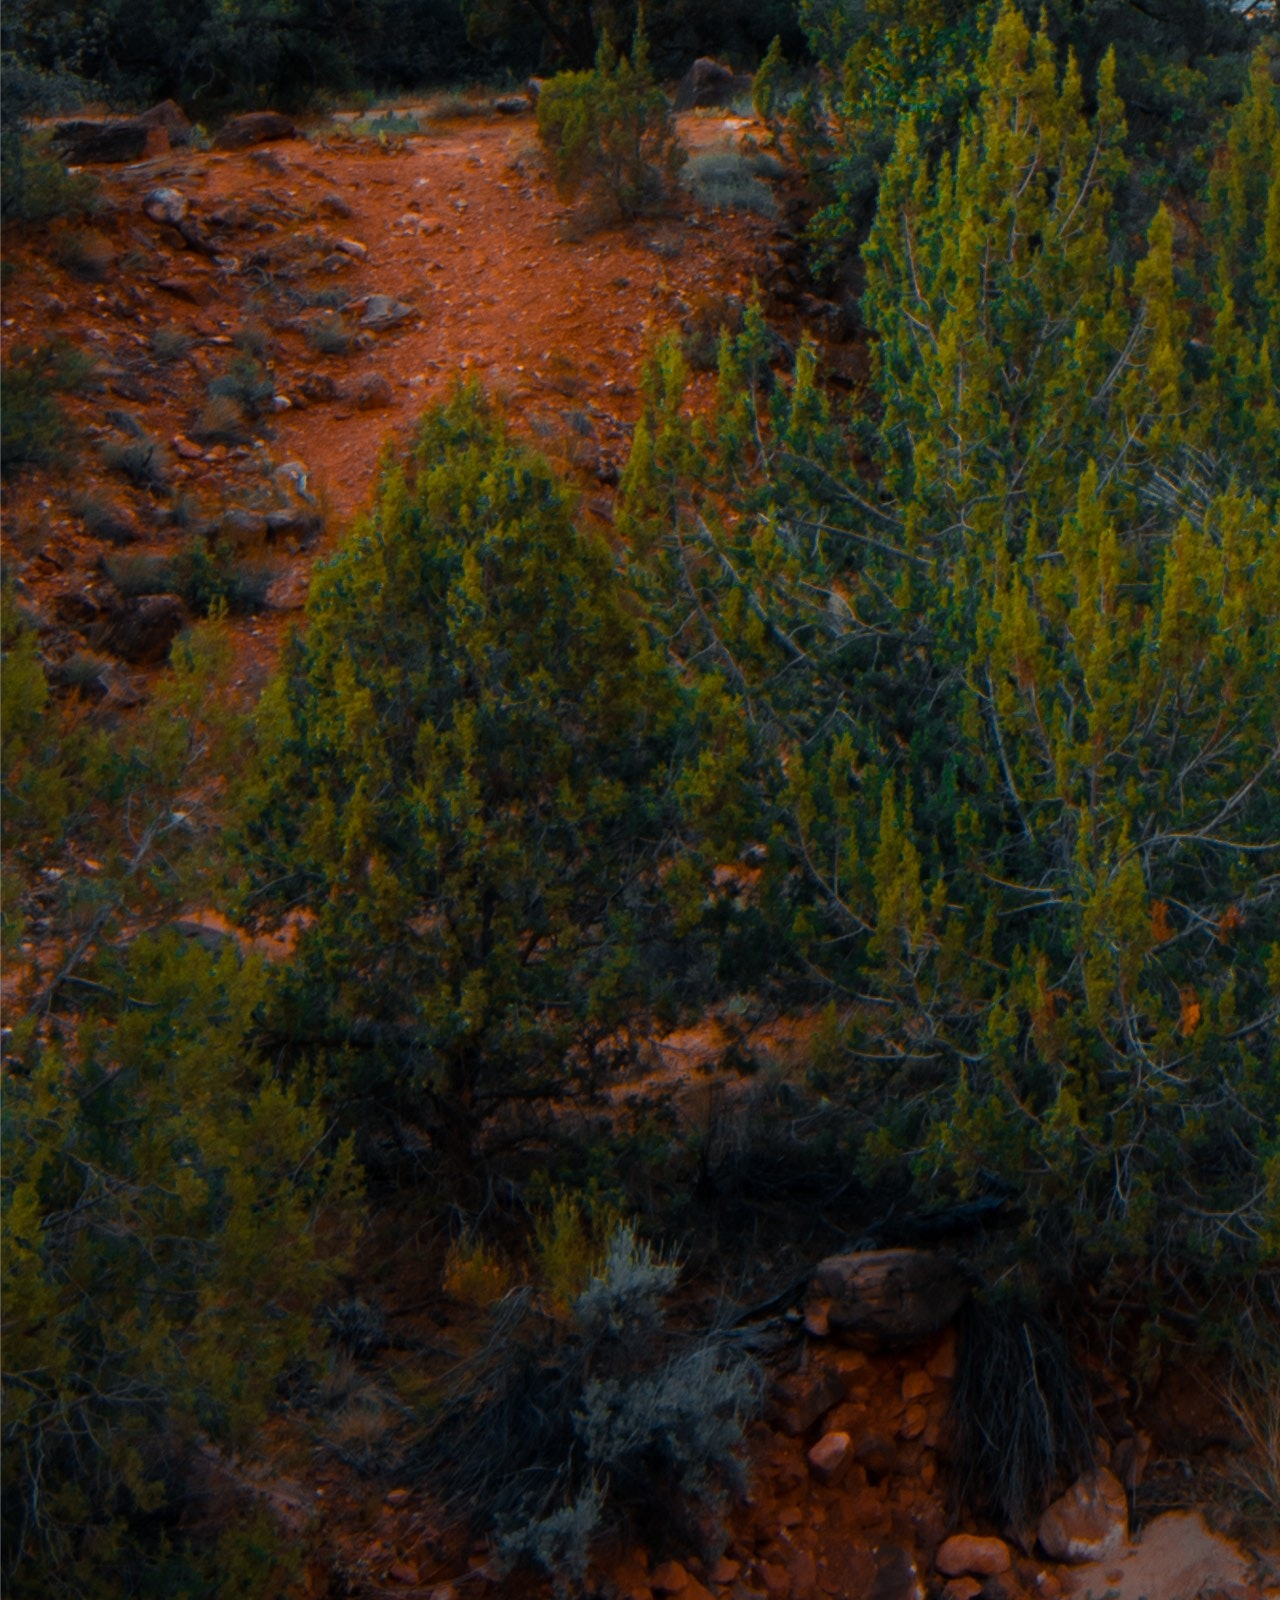
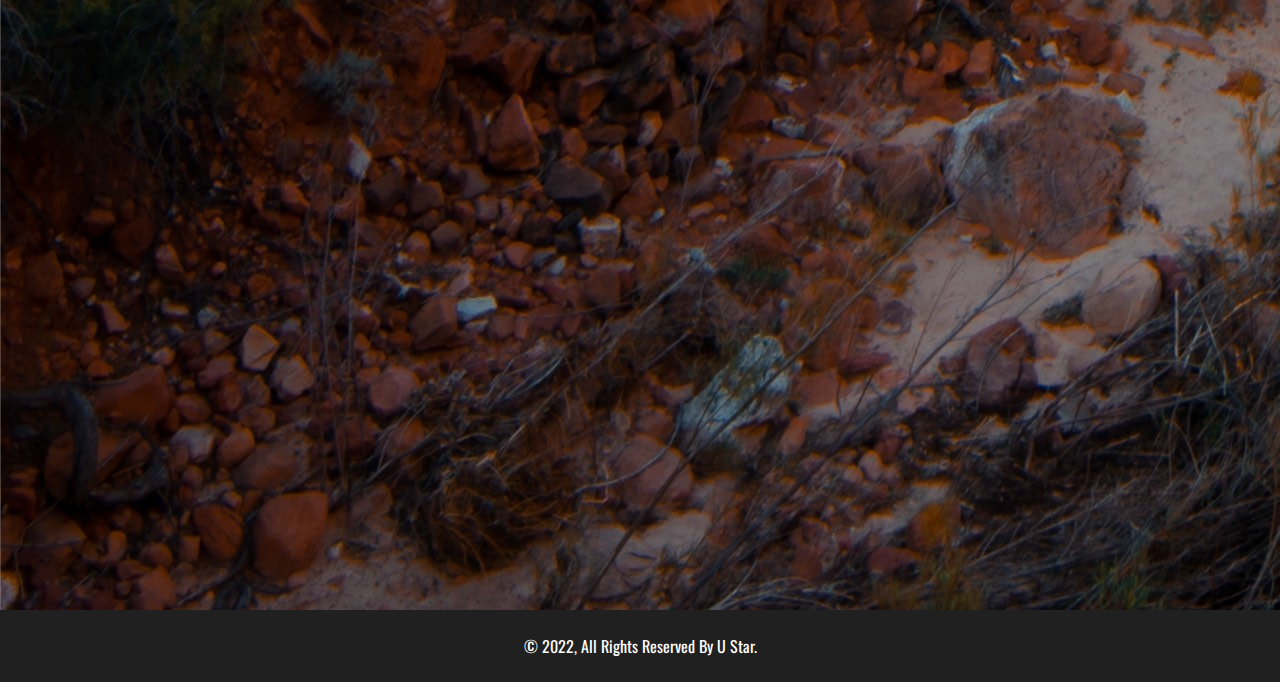
==== commit 2283b7f0: "Update index.html" ====
--- a/index.html
+++ b/index.html
@@ -10,7 +10,7 @@
 <body>
   <div class="container">
     <header class="header">
-      <div class="logo">U STAR</div>
+      <div class="logo">Umesh</div>
       <nav>
         <ul>
           <li><a href="home-index.html">HOME</a></li>  
@@ -139,4 +139,4 @@
     });
   </script>
 </body>
-</html>+</html>
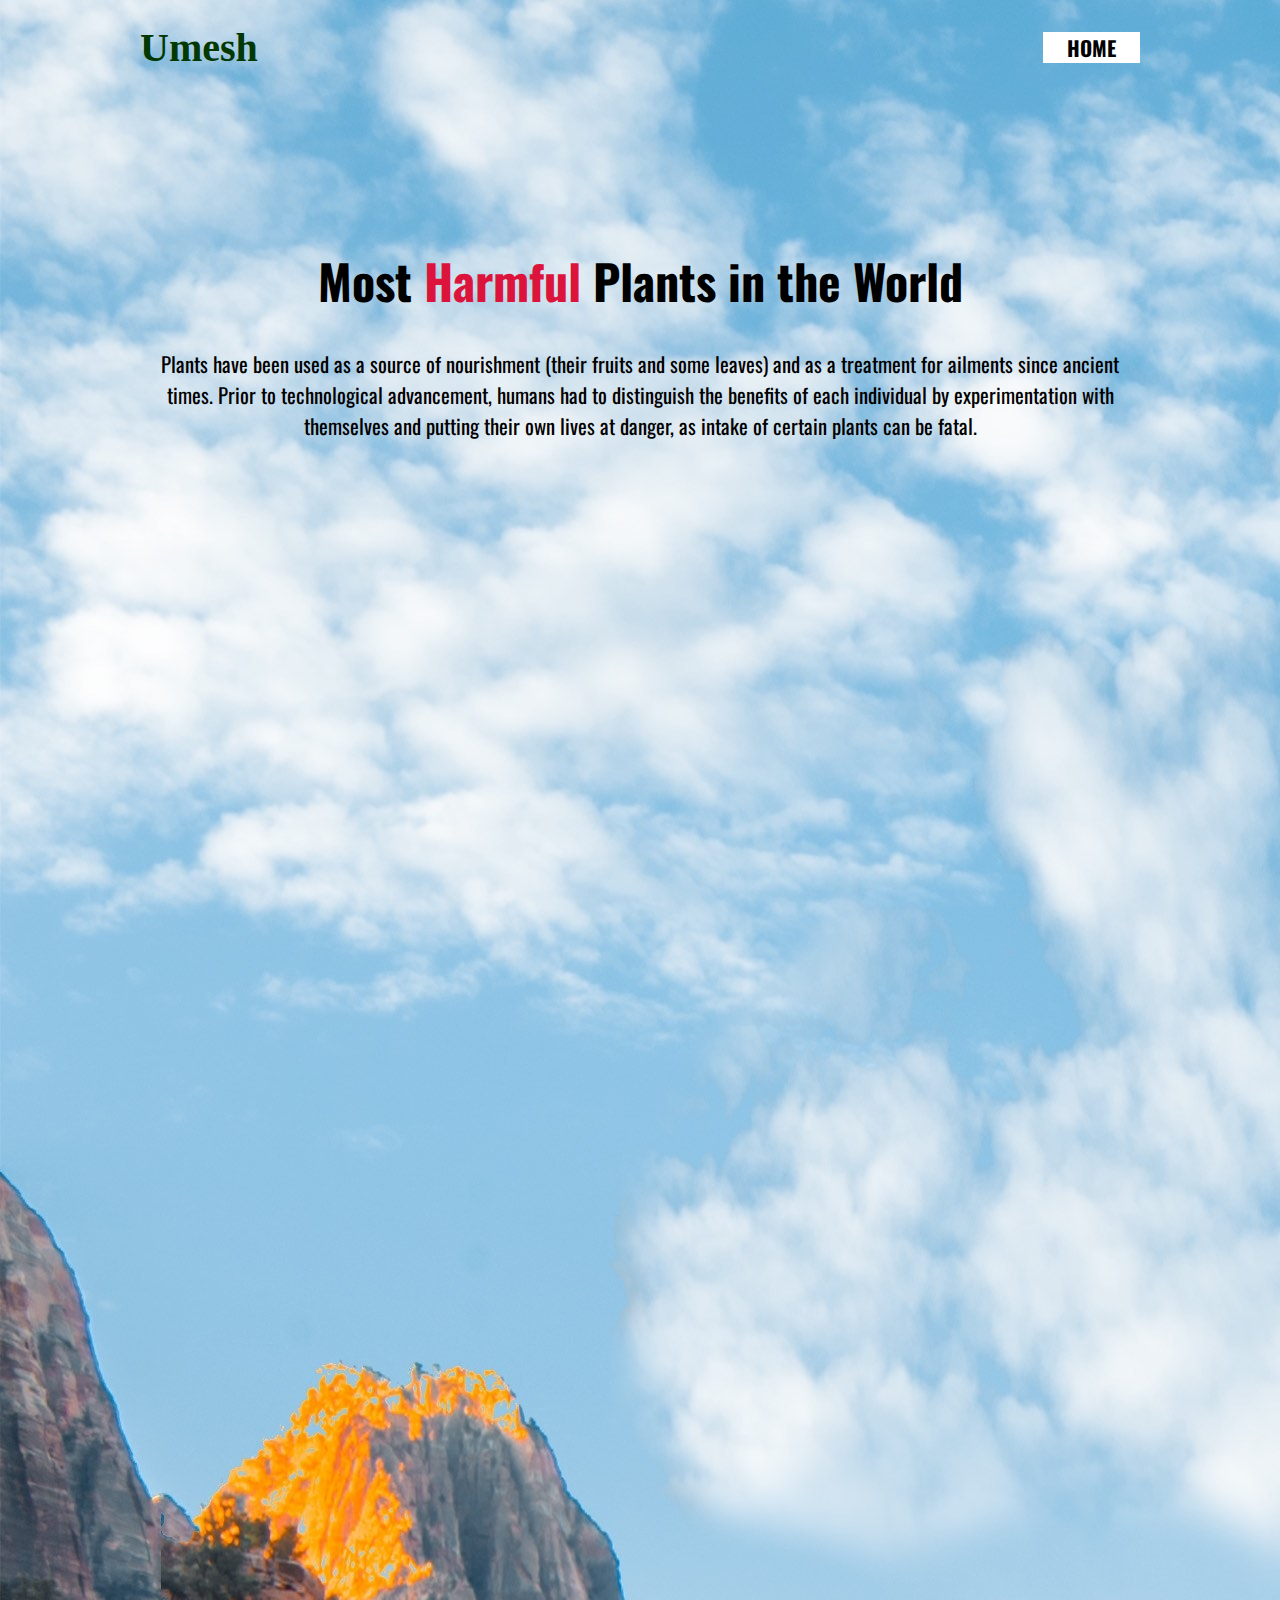
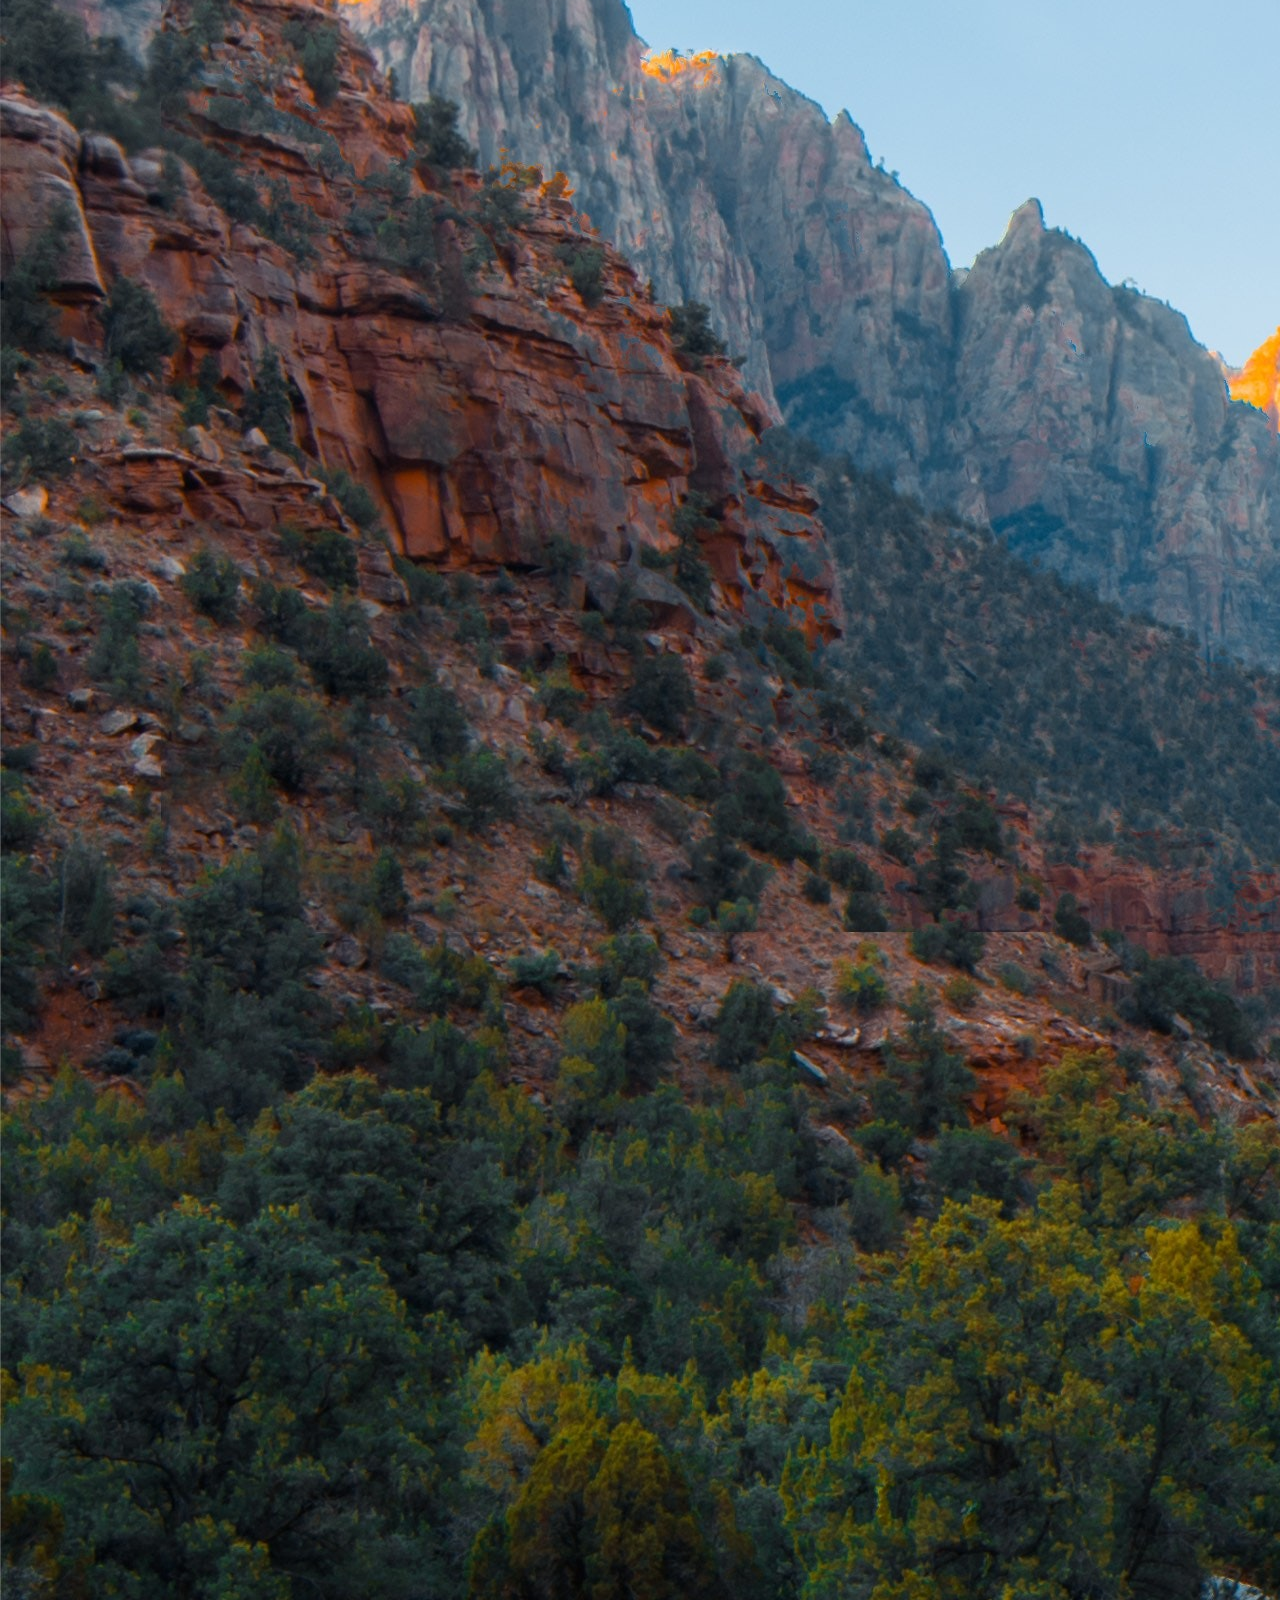
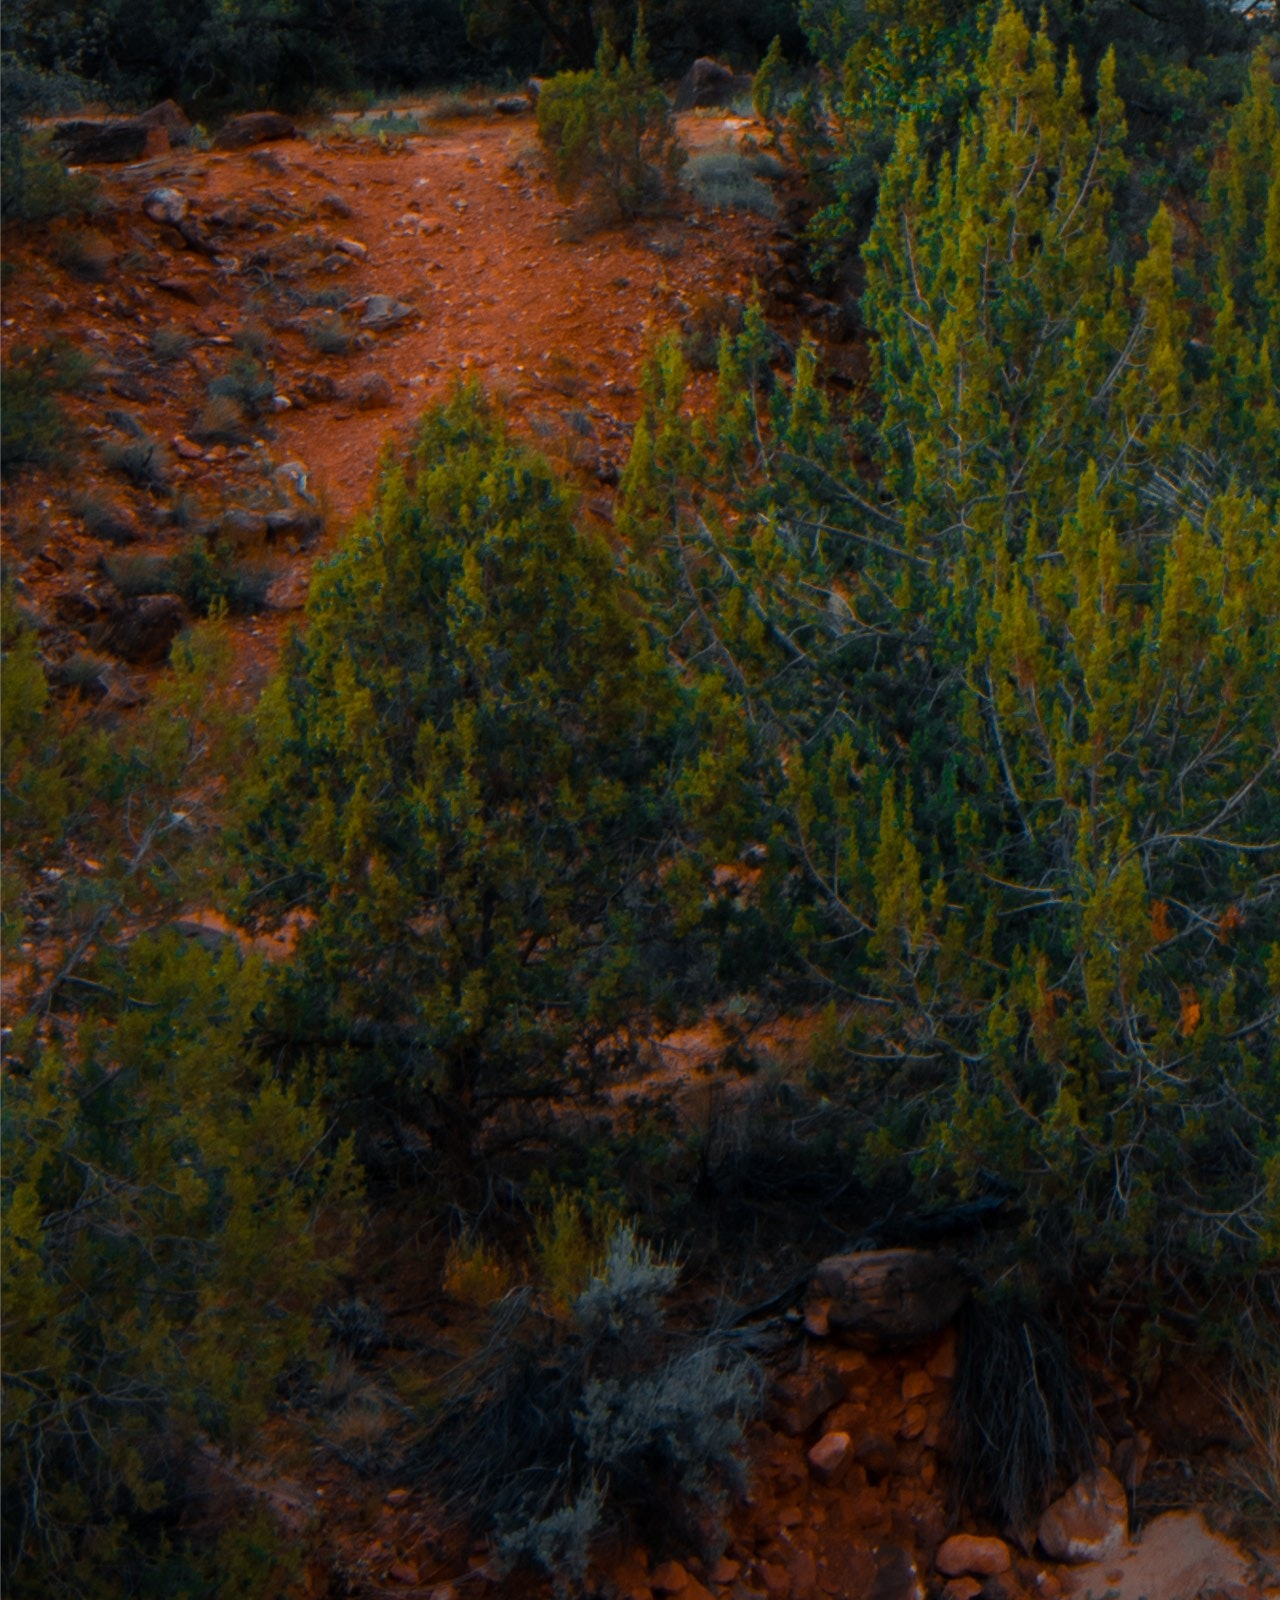
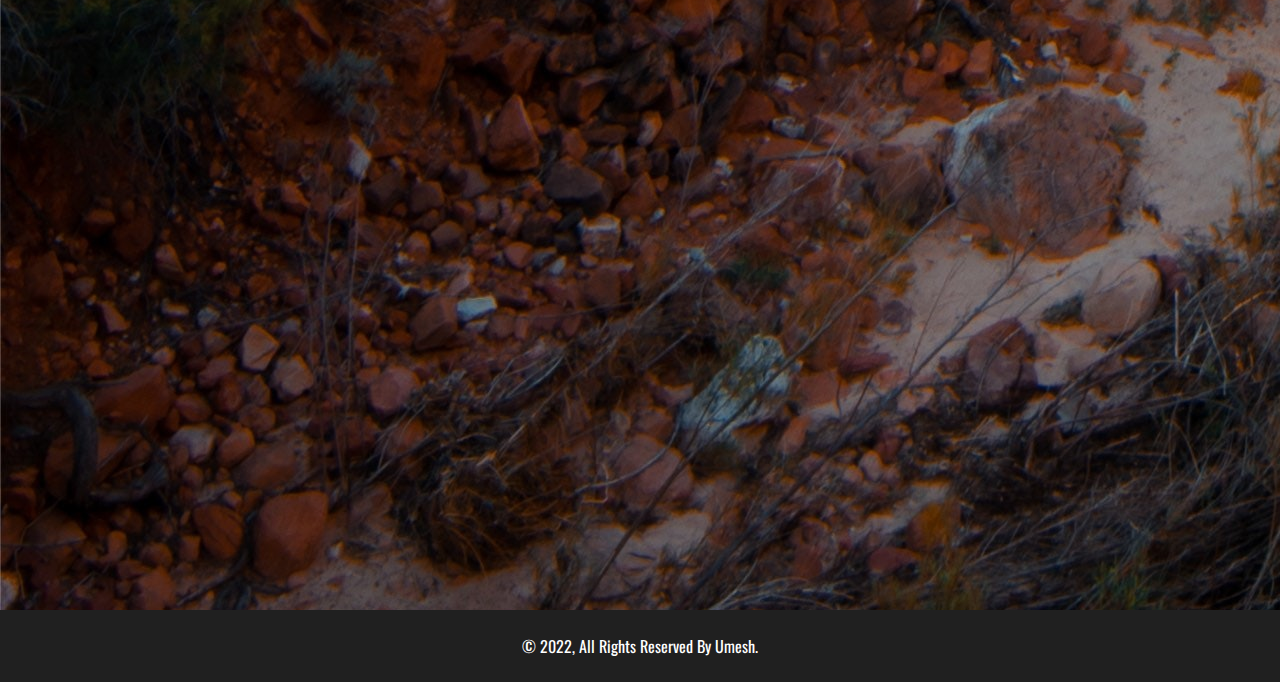
==== commit 646636c2: "Update index.html" ====
--- a/index.html
+++ b/index.html
@@ -28,7 +28,7 @@
         <img src="./blog img/plant-1.jpg" alt="Plant 1">
         <div>
           <h3>Here is the Plant One</h3>
-          <p class="publish-date">by u star on june 11,2022</p>
+          <p class="publish-date">by umesh on june 11,2022</p>
           <p>Actaea pachypoda, the white baneberry or doll's-eyes, is a species of flowering plant in the genus Actaea, of the family Ranunculaceae. The plant is native to eastern North America, in eastern Canada, and the Midwestern and Eastern United States</p>
           <a href="./info/blog.html"class="btn">Actaea pachypoda&nbsp;&nbsp;&nbsp;&nbsp;&nbsp;&nbsp;</a>
         </div>
@@ -38,7 +38,7 @@
         <img src="./blog img/plant-2.jpg" alt="Plant 2">
         <div>
           <h3>Here is the Plant Two</h3>
-          <p class="publish-date">by u star on june 11,2022</p>
+          <p class="publish-date">by umesh on june 11,2022</p>
           <p>Dieffenbachia seguine, also known as dumbcane, or tuftroot, is a species of Dieffenbachia native to the tropical Americas—from southern Mexico, through Central America, to northern South America and Brazil. It is also native to several Caribbean islands, including Puerto Rico</p>
           <a href="./info/blog 2.html"class="btn">Dieffenbachia seguine&nbsp;&nbsp;&nbsp;&nbsp;&nbsp;&nbsp;</a>
         </div>
@@ -48,7 +48,7 @@
         <img src="./blog img/plant-3.jpg" alt="Plant 3">
         <div>
           <h3>Here is the Plant Three</h3>
-          <p class="publish-date">by u star on june 11,2022</p>
+          <p class="publish-date">by umesh on june 11,2022</p>
           <p>Rafflesia arnoldii, the corpse flower or giant padma, is a species of flowering plant in the parasitic genus Rafflesia. It is noted for producing the largest individual flower on Earth. It has a strong and unpleasant odor of decaying flesh. It is native to the rainforests of Sumatra and Borneo.</p>
           <a href="./info/blog 3.html"class="btn">Rafflesia arnoldii&nbsp;&nbsp;&nbsp;&nbsp;&nbsp;&nbsp;</a>
         </div>
@@ -58,7 +58,7 @@
         <img src="./blog img/plant-4.jpeg" alt="Plant 4">
         <div>
           <h3>Here is the Plant Four</h3>
-          <p class="publish-date">by u star on june 11,2022</p>
+          <p class="publish-date">by umesh on june 11,2022</p>
           <p>Parthenium hysterophorus is a species of flowering plant in the family Asteraceae. It is native to the American tropics. Common names include Santa-Maria, Santa Maria feverfew, whitetop weed, and famine weed. In India, it is locally known as carrot grass, congress grass or Gajar Ghas.</p>
           <a href="./info/blog 4.html"class="btn">Parthenium hysterophorus&nbsp;&nbsp;&nbsp;&nbsp;&nbsp;&nbsp;</a>
         </div>
@@ -68,7 +68,7 @@
         <img src="./blog img/plant-5.jpg" alt="Plant 5">
         <div>
           <h3>Here is the Plant Five</h3>
-          <p class="publish-date">by u star on june 11,2022</p>
+          <p class="publish-date">by umesh on june 11,2022</p>
           <p>Cotoneaster frigidus, the tree cotoneaster, is a species of flowering plant in the genus Cotoneaster of the family Rosaceae, native to the Himalayas. It is a deciduous tree or shrub growing to 10 metres.</p>
           <a href="./info/blog 5.html"class="btn">Cotoneaster frigidus&nbsp;&nbsp;&nbsp;&nbsp;&nbsp;&nbsp;</a>
         </div>
@@ -78,7 +78,7 @@
         <img src="./blog img/plant-6.jpg" alt="Plant 6">
         <div>
           <h3>Here is the Plant six</h3>
-          <p class="publish-date">by u star on june 11,2022</p>
+          <p class="publish-date">by umesh on june 11,2022</p>
           <p>Poison ivy is a type of allergenic plant in the genus Toxicodendron native to Asia and North America.</p>
           <a href="./info/blog 6.html"class="btn">poison ivy&nbsp;&nbsp;&nbsp;&nbsp;&nbsp;&nbsp;</a>
         </div>
@@ -88,7 +88,7 @@
         <img src="./blog img/plant-7.jpg" alt="Plant 7">
         <div>
           <h3>Here is the Plant seven</h3>
-          <p class="publish-date">by u star on june 11,2022</p>
+          <p class="publish-date">by umesh on june 11,2022</p>
           <p>Drosera rotundifolia, the round-leaved sundew, roundleaf sundew, or common sundew, is a carnivorous species of flowering plant that grows in bogs, marshes and fens.</p>
           <a href="./info/blog 7.html"class="btn">Round-leaved sundew&nbsp;&nbsp;&nbsp;&nbsp;&nbsp;&nbsp;</a>
         </div>
@@ -98,7 +98,7 @@
         <img src="./blog img/plant-8.jpg" alt="Plant 8">
         <div>
           <h3>Here is the Plant eight</h3>
-          <p class="publish-date">by u star on june 11,2022</p>
+          <p class="publish-date">by umesh on june 11,2022</p>
           <p>Nepenthes truncata is a tropical pitcher plant endemic to the Philippines. It is known from the islands of Dinagat, Leyte, and Mindanao. The species grows at an elevation of 0–1500 m above sea level.</p>
           <a href="./info/blog 8.html"class="btn">Nepenthes truncata&nbsp;&nbsp;&nbsp;&nbsp;&nbsp;&nbsp;</a>
         </div>
@@ -108,7 +108,7 @@
         <img src="./blog img/plant-9.jpg" alt="Plant 9">
         <div>
           <h3>Here is the Plant nine</h3>
-          <p class="publish-date">by u star on june 11,2022</p>
+          <p class="publish-date">by umesh on june 11,2022</p>
           <p>Drakaea glyptodon, commonly known as king in his carriage is a species of orchid endemic to the south–west of Western Australia. It is pollinated by a single species of male thynnid wasp using sexual deception. The orchid's labellum is similar in shape and scent to a flightless female thynnid wasp.</p>
           <a href="./info/blog 9.html"class="btn">Drakaea glyptodon&nbsp;&nbsp;&nbsp;&nbsp;&nbsp;&nbsp;</a>
         </div>
@@ -118,7 +118,7 @@
         <img src="./blog img/plant-10.jpg" alt="Plant 10">
         <div>
           <h3>Here is the Plant ten</h3>
-          <p class="publish-date">by u star on june 11,2022</p>
+          <p class="publish-date">by umesh on june 11,2022</p>
           <p>Nerium oleander, most commonly known as oleander or nerium, is a shrub or small tree cultivated worldwide in temperate and subtropical areas as an ornamental and landscaping plant. It is the only species currently classified in the genus Nerium, belonging to subfamily Apocynoideae of the dogbane family Apocynaceae</p>
           <a href="./info/blog 10.html"class="btn">Nerium&nbsp;&nbsp;&nbsp;&nbsp;&nbsp;&nbsp;</a>
         </div>
@@ -127,7 +127,7 @@
   </div>
 
   <div class="footer">
-    &copy; 2022, All rights reserved by U star.
+    &copy; 2022, All rights reserved by umesh.
   </div>
 
   <script src="https://unpkg.com/aos@next/dist/aos.js"></script>
